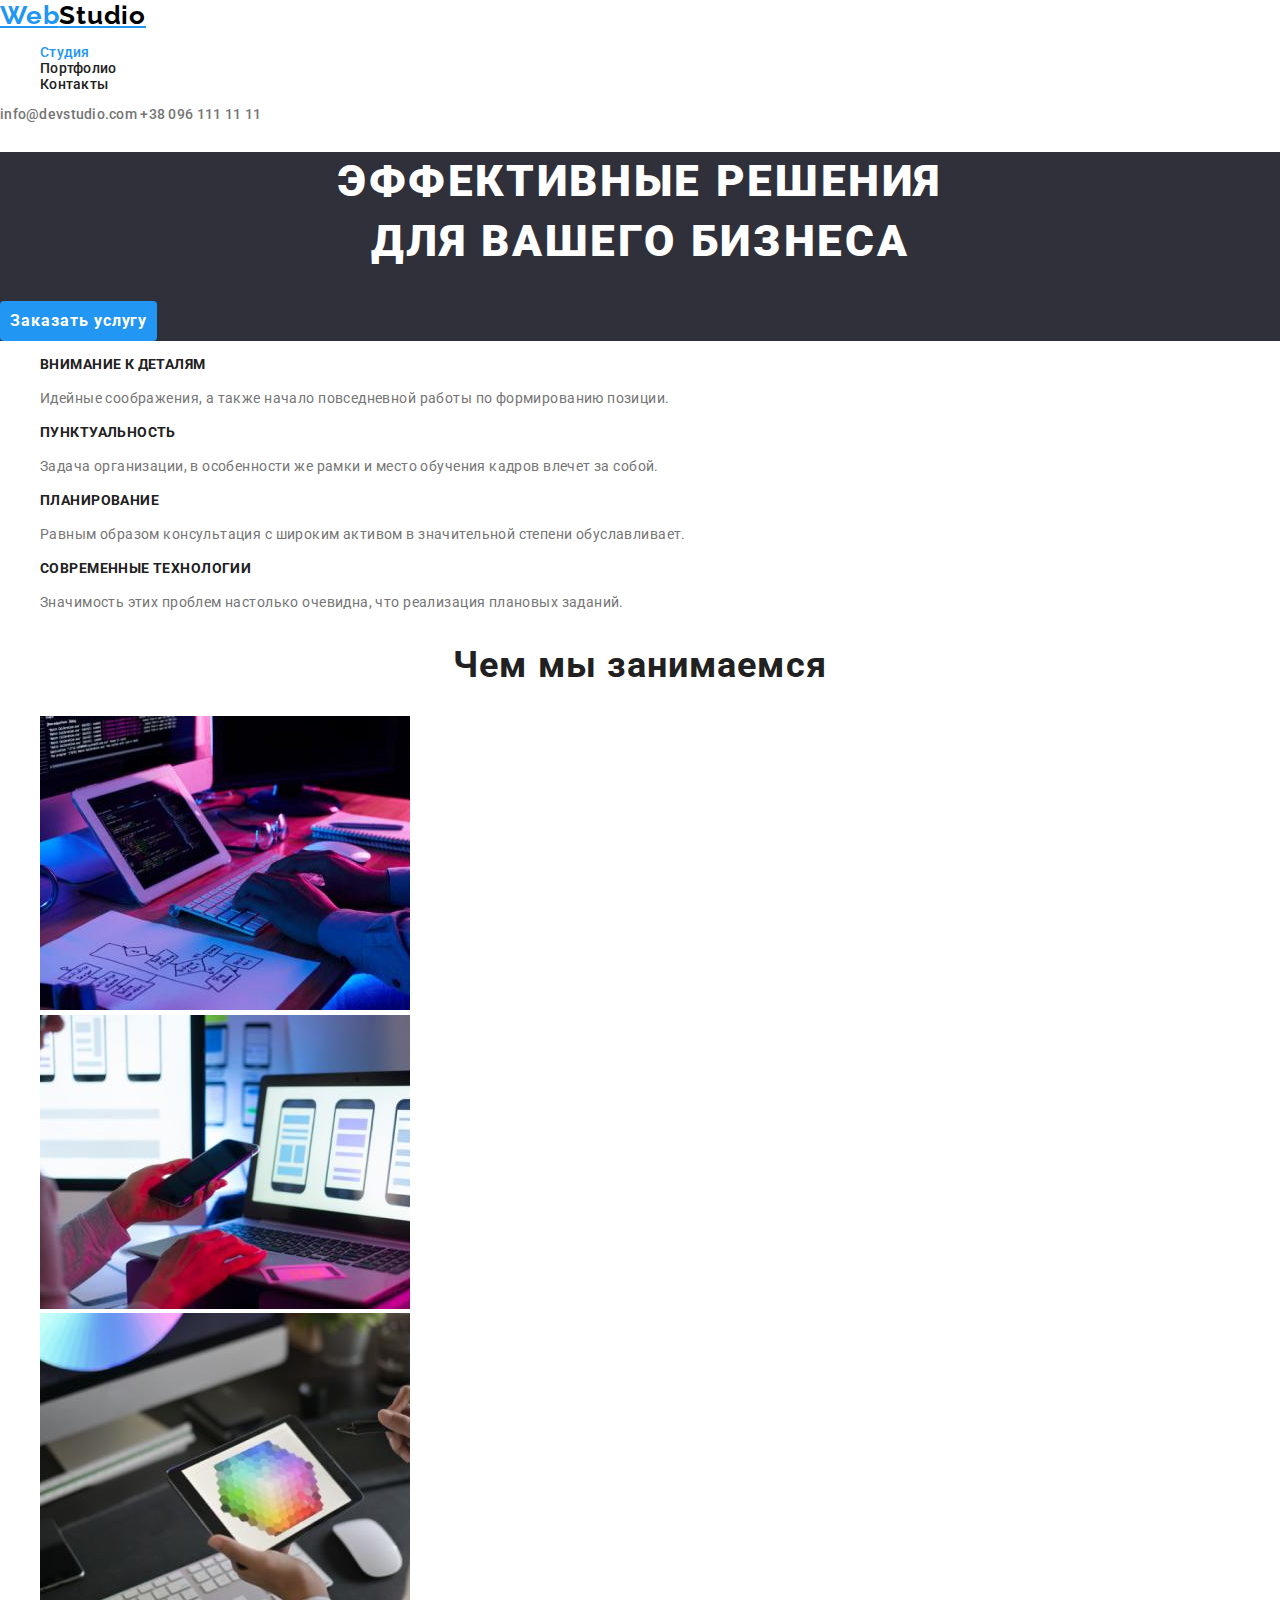
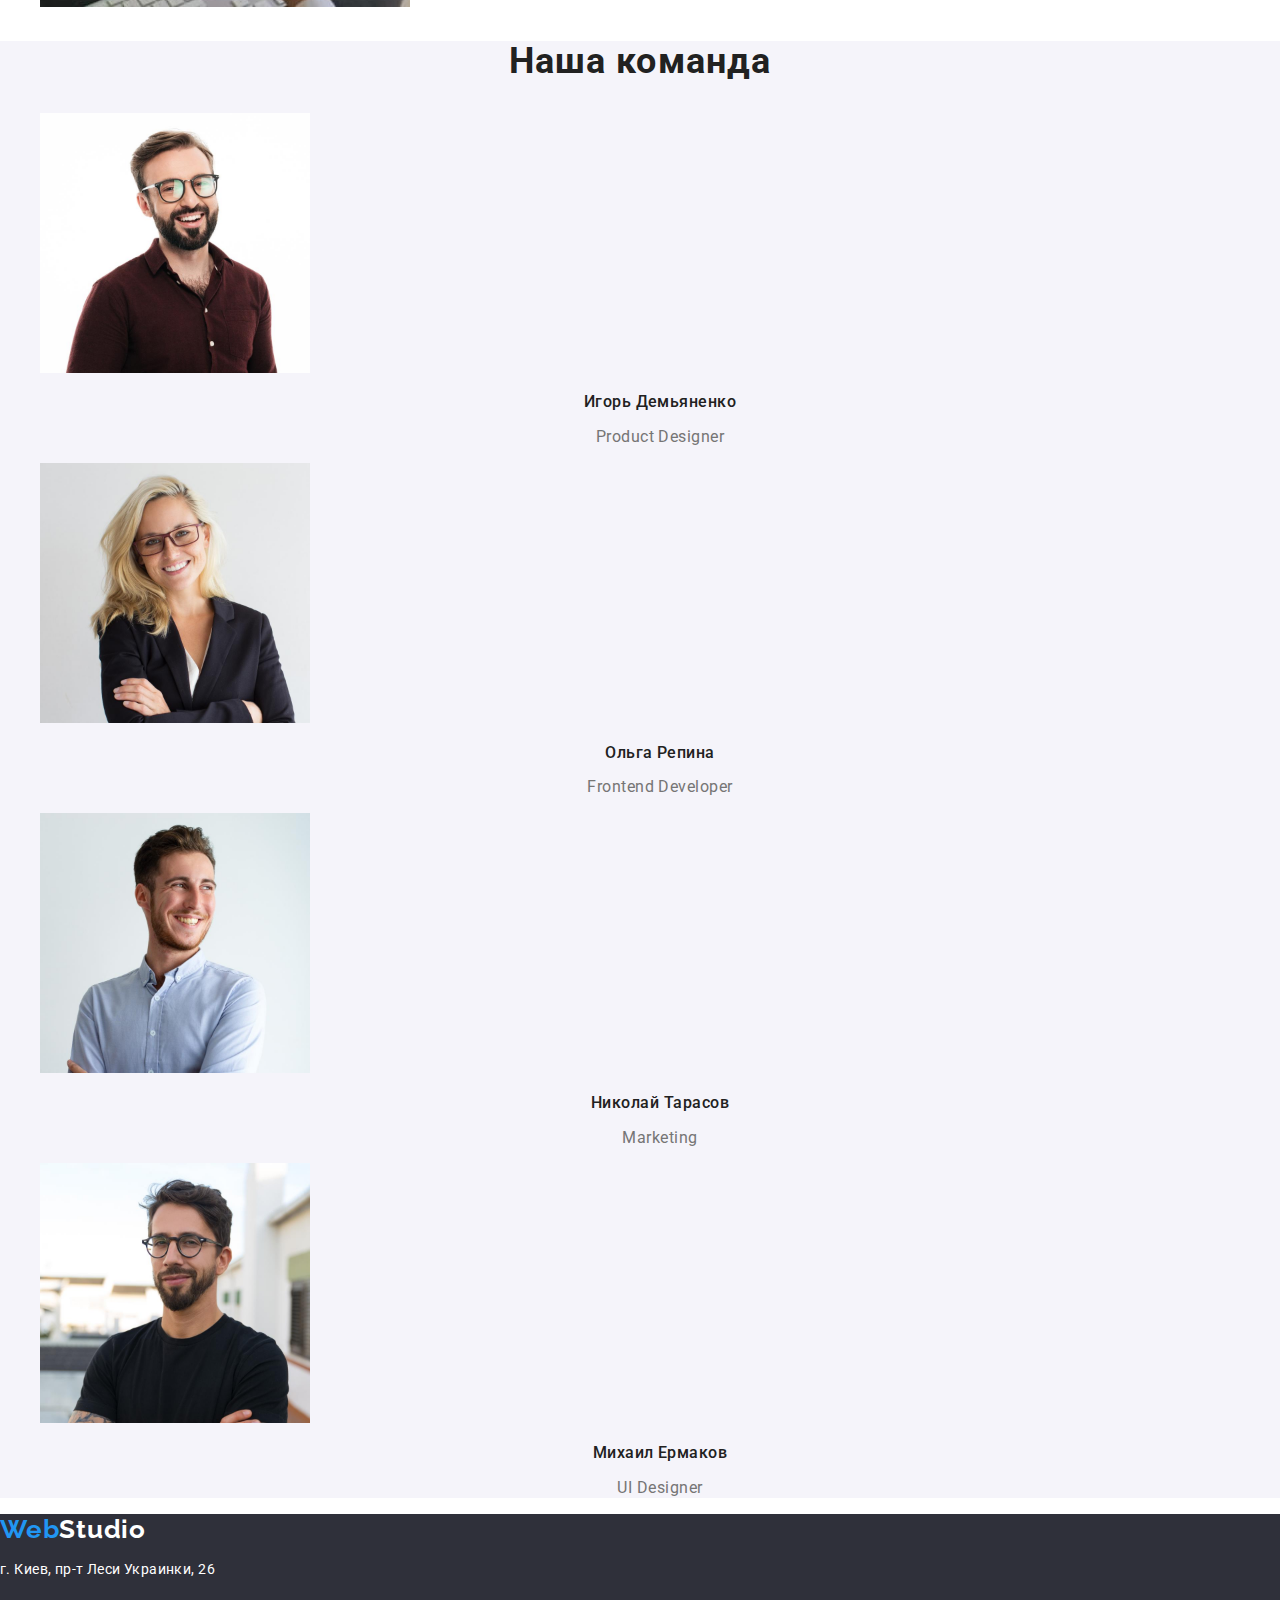
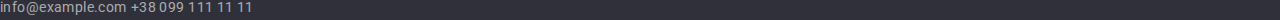
==== index.html @ ed5c5f5b "add modern-normalize" ====
<!DOCTYPE html>
<html lang="ru">
    <head>
        <meta charset="UTF-8">
        <meta http-equiv="X-UA-Compatible" content="IE=edge">
        <meta name="viewport" content="width=device-width, initial-scale=1.0">
        <title>Студия</title>
        <link rel="preconnect" href="https://fonts.googleapis.com">
        <link rel="preconnect" href="https://fonts.gstatic.com" crossorigin>
        <link href="https://fonts.googleapis.com/css2?family=Raleway:wght@700&family=Roboto:wght@400;500;700;900&display=swap"
            rel="stylesheet">
        <link rel="stylesheet" href="./css/modern-normalize.css">
        <link rel="stylesheet" href="./css/styles.css">
    </head>
    <body>

        <!-- Header -->
        <header class="header">
            <nav>
                <a href="./index.html" class="logo-header"><span class="web-header">Web</span><span class="studio-header">Studio</span></a>
                <ul class="header-list">
                    <li><a class="current" href="./index.html">Студия</a></li>
                    <li><a href="./portfolio.html">Портфолио</a></li>
                    <li><a href="">Контакты</a></li>
                </ul>
            </nav>
            
            <div class="header-contatcs-list">
                <a href="mailto:info@devstudio.com">info@devstudio.com</a>
                <a href="tel:+380961111111">+38 096 111 11 11</a>
            </div>
        </header>
        <!-- End of Header -->

        <!-- Main Section -->
        <main>
            <!-- Hero section -->
            <section class="hero-section">
                <h1 class="hero-header">Эффективные решения <br> для вашего бизнеса</h1>
                <button class="hero-button" type="button">Заказать услугу</button>
            </section>
            <!-- End of Hero section -->

            <div class="second-backgroun-color">
                <!-- Features & Our work -->
                <section>
                    <!-- Features -->
                    <h2 class="features">Особенности</h2>
                    <ul>
                    <li>
                        <h3 class="features-header">Внимание к деталям</h3>
                        <p class="features-paragraph">Идейные соображения, а также начало повседневной работы по формированию позиции.</p>
                    </li>
                    <li>
                        <h3 class="features-header">Пунктуальность</h3>
                        <p class="features-paragraph">Задача организации, в особенности же рамки и место обучения кадров влечет за собой.</p>
                    </li>
                    <li>
                        <h3 class="features-header">Планирование</h3>
                        <p class="features-paragraph">Равным образом консультация с широким активом в значительной степени обуславливает.</p>
                    </li>
                    <li>
                        <h3 class="features-header">Современные технологии</h3>
                        <p class="features-paragraph">Значимость этих проблем настолько очевидна, что реализация плановых заданий.</p>
                    </li>
                    </ul>
                    <!-- End of Features -->

                    <!-- Our work -->
                    <h2 class="our-work">Чем мы занимаемся</h2>
                    <ul>
                        <li><img src="./images/box1.jpg" width="370" alt="разметка веб-страниц"></li>
                        <li><img src="./images/box2.jpg" width="370" alt="веб-дизайн"></li>
                        <li><img src="./images/box3.jpg" width="370" alt="цветное оформление"></li>
                    </ul>
                    <!-- End of Our work -->
                </section>
                <!-- End of Features & Our work -->
            </div>

            <!-- Our Team -->
            <section class="our-team-section">
                <h2 class="our-team-header">Наша команда</h2>
                <ul>
                    <li>
                        <img src="./images/demyanenko.jpg" width="270" alt="фото Игоря Демьяненка">
                        <h3 class="our-team-list-item-header">Игорь Демьяненко</h3>
                        <p class="our-team-list-item-paragraph">Product Designer</p>
                    </li>
                    <li>
                        <img src="./images/repina.jpg" width="270" alt="фото Ольгb Репинjq">
                        <h3 class="our-team-list-item-header">Ольга Репина</h3>
                        <p class="our-team-list-item-paragraph">Frontend Developer</p>
                    </li>
                    <li>
                        <img src="./images/tarasov.jpg" width="270" alt="фото Николая Тарасова">
                        <h3 class="our-team-list-item-header">Николай Тарасов</h3>
                        <p class="our-team-list-item-paragraph">Marketing</p>
                    </li>
                    <li>
                        <img src="./images/ermakov.jpg" width="270" alt="фото Михаила Ермакова">
                        <h3 class="our-team-list-item-header">Михаил Ермаков</h3>
                        <p class="our-team-list-item-paragraph">UI Designer</p>
                    </li>
                </ul>
            </section>
            <!-- End of Our Team -->
        </main>
        <!-- End of Main Section -->
        
        <!-- Footer -->
        <footer class="background-color-footer">
            <a href="./index.html" class="logo-footer"><span class="web-footer">Web</span><span class="studio-footer">Studio</span></a>
            <address>
                <p class="address">г. Киев, пр-т Леси Украинки, 26</p>
                <a class="contacts-mail-tel" href="mailto:info@example.com">info@example.com</a>
                <a class="contacts-mail-tel" href="tel:+380991111111">+38 099 111 11 11</a>
            </address>
        </footer>
        <!-- End of Footer -->
    </body>
</html>
---- css/styles.css ----
:root {
  --brand-color: #2196f3;
  --main-color: #000000;
  --second-main-color: #ffffff;
  --secondary-color: #212121;
  --contacts-color-header: #757575;
  --contacts-color-footer: #ffffff99;
  --background-color-main: #2f303a;
  --background-color-second: #ffffff;
  --background-color-third: #f5f4fa;
  --border-block-portfolio-page: #eeeeee;
}
body {
  font-family: "Roboto", sans-serif;
  color: var(--secondary-color);
}
li {
  list-style-type: none;
}
a {
  text-decoration: none;
}

/* Logo Header */
.logo-header {
  font-family: "Raleway", sans-serif;
  text-decoration: none;
  font-weight: 700;
  font-size: 26px;
  line-height: 1.19;
  letter-spacing: 0.03em;
}
.logo-header:focus,
.logo-header:hover {
  text-decoration: underline var(--brand-color);
}
.web-header {
  color: var(--brand-color);
}
.studio-header {
  color: var(--main-color);
}
/* End of Logo Header */

/* Header */
.header {
  background-color: var(--background-color-second);
  font-weight: 500;
  font-size: 14px;
  line-height: 1.14;
  letter-spacing: 0.02em;
}
.header-list a {
  color: var(--secondary-color);
}
.header-list a:hover,
.header-list a:focus {
  color: var(--brand-color);
}
.header-list .current {
  color: var(--brand-color);
}
.header-contatcs-list a {
  color: var(--contacts-color-header);
}
.header-contatcs-list a:hover,
.header-contatcs-list a:focus {
  color: var(--brand-color);
}
/* End of Header */

/* Hero Section */
.hero-section {
  background-color: var(--background-color-main);
}
.hero-header {
  color: var(--background-color-second);
  font-weight: 900;
  font-size: 44px;
  line-height: 1.36;
  text-align: center;
  letter-spacing: 0.06em;
  text-transform: uppercase;
}
.hero-button {
  color: var(--second-main-color);
  background-color: var(--brand-color);
  cursor: pointer;
  border: 4px solid var(--brand-color);
  border-radius: 4px;
  font-family: Roboto, sans-serif;
  font-weight: 700;
  font-size: 16px;
  line-height: 1.87;
  display: flex;
  align-items: center;
  text-align: center;
  letter-spacing: 0.06em;
}
.hero-button:hover,
.hero-button:focus {
  border: 4px solid var(--brand-color);
  border-radius: unset;
}

/* Features & Our Work */
.second-backgroun-color {
  background-color: var(--background-color-second);
}
.features {
  display: none;
}

.features-header {
  color: var(--secondary-color);
  font-weight: 700;
  font-size: 14px;
  line-height: 1.14;
  letter-spacing: 0.03em;
  text-transform: uppercase;
}
.features-paragraph {
  color: var(--contacts-color-header);
  font-size: 14px;
  line-height: 1.71;
  letter-spacing: 0.03em;
}
.our-work {
  color: var(--secondary-color);
  font-weight: 700;
  font-size: 36px;
  line-height: 1.16;
  text-align: center;
  letter-spacing: 0.03em;
}
/* End of Features & Our Work */

/* Our Team*/
.our-team-section {
  background-color: var(--background-color-third);
}
.our-team-header {
  color: var(--secondary-color);
  font-weight: 700;
  font-size: 36px;
  line-height: 1.16;
  text-align: center;
  letter-spacing: 0.03em;
}
.our-team-list-item-header {
  color: var(--secondary-color);
  font-weight: 500;
  font-size: 16px;
  line-height: 1.18;
  text-align: center;
  letter-spacing: 0.03em;
}
.our-team-list-item-paragraph {
  color: var(--contacts-color-header);
  font-size: 16px;
  line-height: 1.18;
  text-align: center;
  letter-spacing: 0.03em;
}
/* End of Team */

/* Logo Footer */
.logo-footer {
  font-family: "Raleway", sans-serif;
  font-weight: 700;
  text-decoration: none;
  font-size: 26px;
  line-height: 1.19;
  letter-spacing: 0.03em;
}
.logo-footer:focus,
.logo-footer:hover {
  text-decoration: underline var(--brand-color);
}
.web-footer {
  color: var(--brand-color);
}
.studio-footer {
  color: var(--second-main-color);
}
/* End of Logo Footer */

/* Footer */
.background-color-footer {
  background-color: var(--background-color-main);
}
.address {
  color: var(--second-main-color);
  font-style: normal;
  font-weight: 400;
  font-size: 14px;
  line-height: 1.71;
  letter-spacing: 0.03em;
}
.contacts-mail-tel {
  color: var(--contacts-color-footer);
  font-style: normal;
  font-weight: 400;
  font-size: 14px;
  line-height: 1.71;
  letter-spacing: 0.03em;
}
.contacts-mail-tel:hover,
.contacts-mail-tel:focus {
  color: var(--brand-color);
}

/* Portfolio Page */
.main-section {
  background-color: var(--background-color-second);
}

/* Buttons */
.filter-buttons {
  color: var(--secondary-color);
  background-color: var(--background-color-third);
  cursor: pointer;
  border: 1px solid var(--background-color-third);
  border-radius: 4px;
  font-family: Roboto, sans-serif;
  font-weight: 500;
  font-size: 16px;
  line-height: 1.62;
  text-align: center;
  letter-spacing: 0.03em;
}
.filter-buttons:focus,
.filter-buttons:hover {
  color: var(--second-main-color);
  background-color: var(--brand-color);
}
.filter-list .current-button {
  color: var(--second-main-color);
  background-color: var(--brand-color);
}
/* End of Buttons */

/* Blocks */
.block {
  width: 370px;
  border: 1px solid var(--border-block-portfolio-page);
}
.block-header {
  color: var(--secondary-color);
  font-weight: 700;
  font-size: 18px;
  line-height: 2;
  letter-spacing: 0.06em;
}
.block-paragraph {
  color: var(--contacts-color-header);
  font-size: 16px;
  line-height: 1.87;
  letter-spacing: 0.03em;
}
/* End of Blocks */
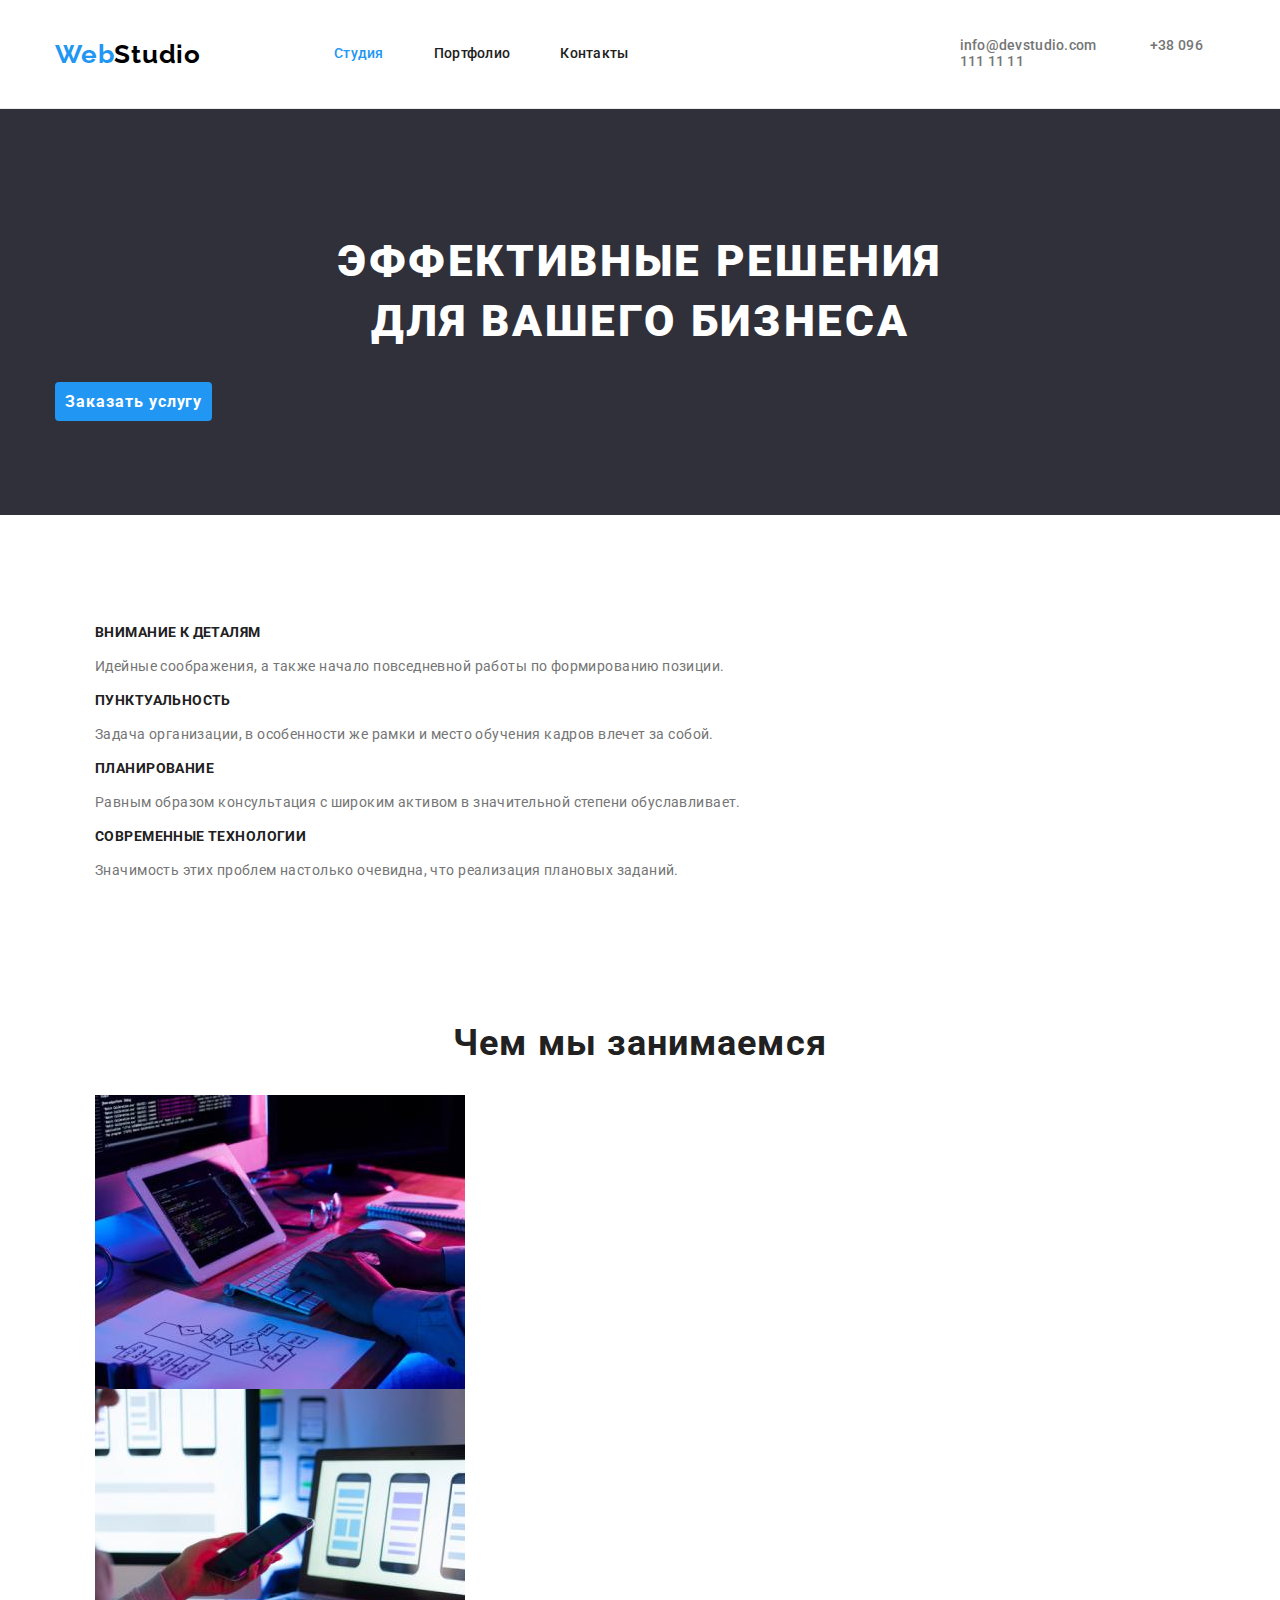
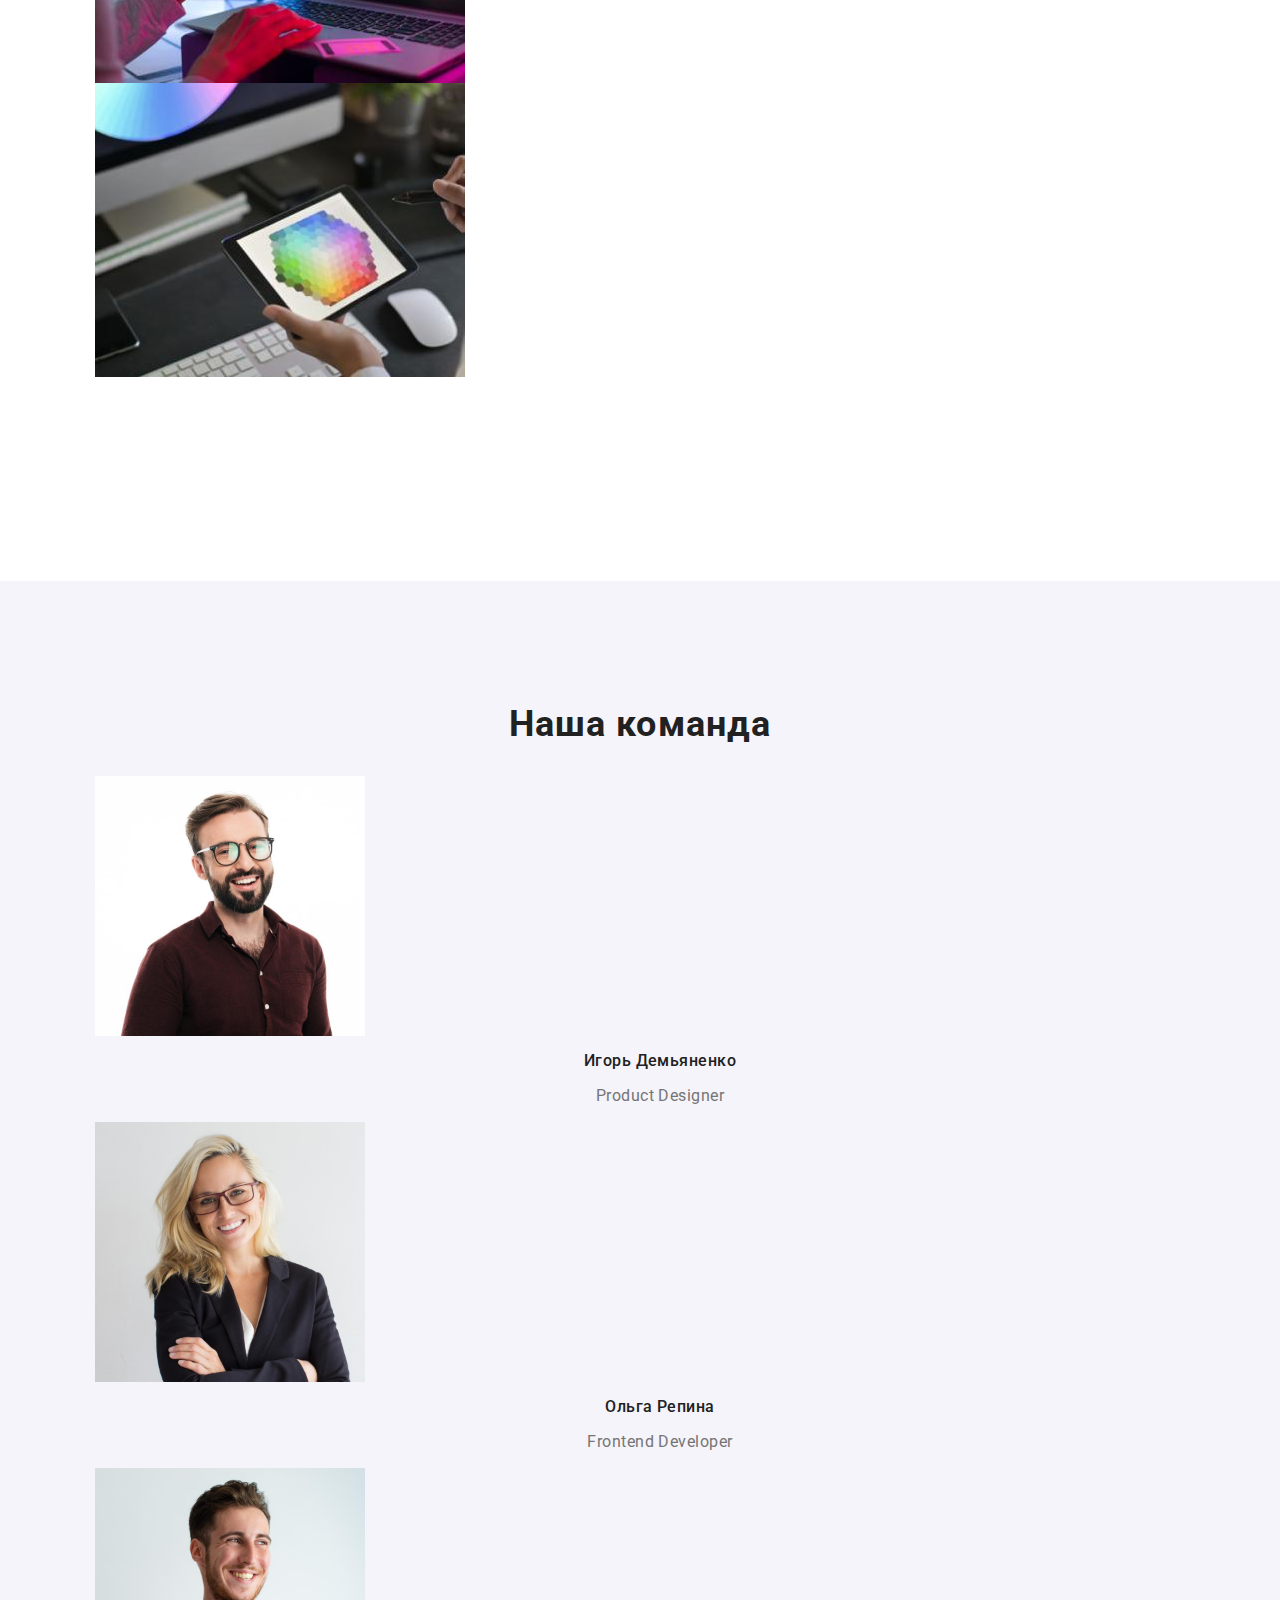
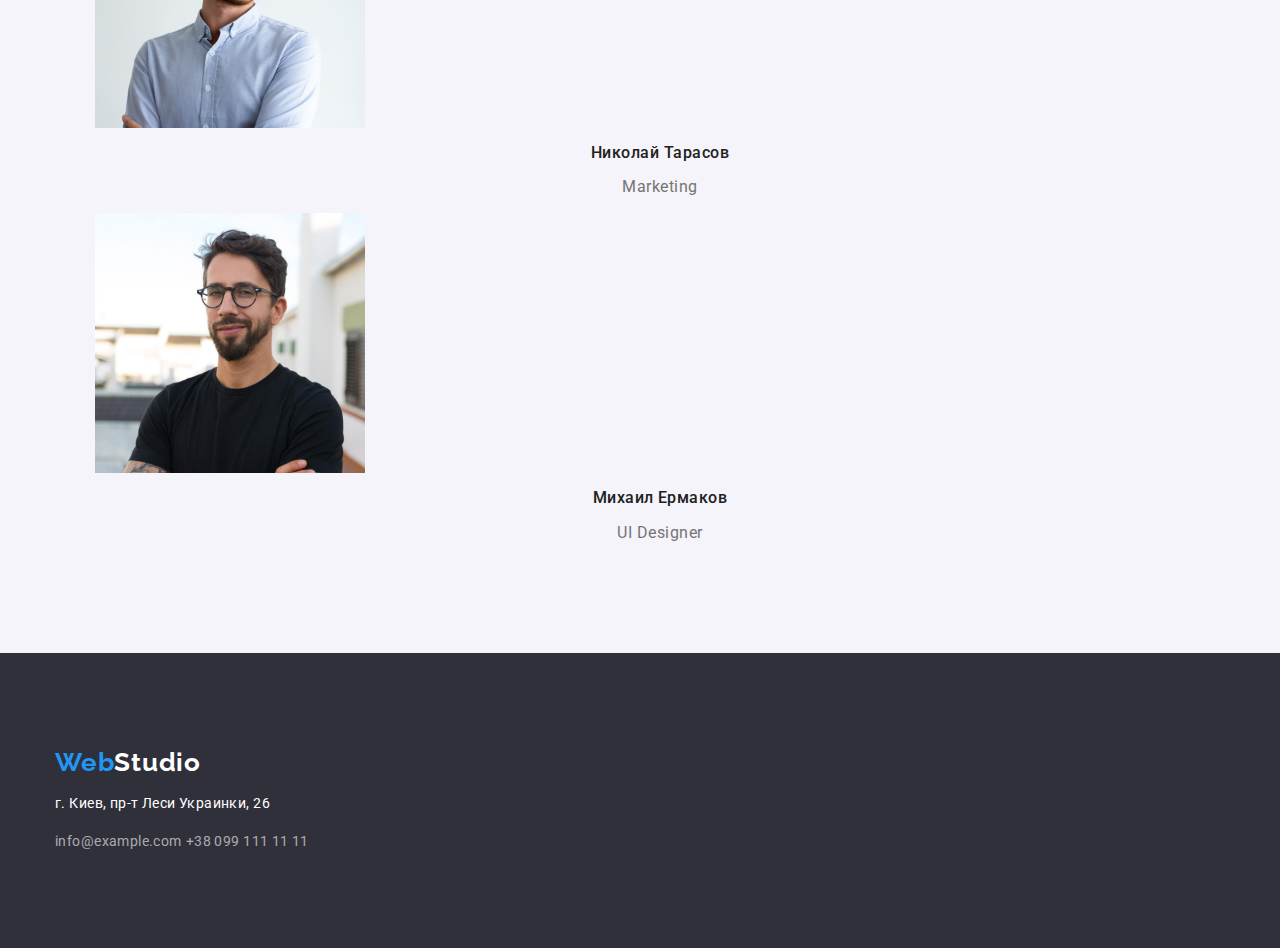
==== commit 97ec308e: "made header + some other things" ====
--- a/index.html
+++ b/index.html
@@ -13,110 +13,122 @@
         <link rel="stylesheet" href="./css/styles.css">
     </head>
     <body>
+        
+            <!-- Header -->
+            <header class="header">
+                <div class="container main-header">
+                    <nav class="nav-list">
+                        <a href="./index.html" class="logo-header"><span class="web-header">Web</span><span class="studio-header">Studio</span></a>
+                        <ul class="header-list">
+                            <li><a class="current" href="./index.html">Студия</a></li>
+                            <li><a href="./portfolio.html">Портфолио</a></li>
+                            <li><a href="">Контакты</a></li>
+                        </ul>
+                    </nav>
+                    
+                    <div class="header-contatcs-list">
+                        <a href="mailto:info@devstudio.com">info@devstudio.com</a>
+                        <a href="tel:+380961111111">+38 096 111 11 11</a>
+                    </div>
+                </div>
+            </header>
+            <!-- End of Header -->
 
-        <!-- Header -->
-        <header class="header">
-            <nav>
-                <a href="./index.html" class="logo-header"><span class="web-header">Web</span><span class="studio-header">Studio</span></a>
-                <ul class="header-list">
-                    <li><a class="current" href="./index.html">Студия</a></li>
-                    <li><a href="./portfolio.html">Портфолио</a></li>
-                    <li><a href="">Контакты</a></li>
-                </ul>
-            </nav>
+            <!-- Main Section -->
+            <main>
+                <!-- Hero section -->
+                <section class="section hero-section">
+                    <div class="container">
+                        <h1 class="hero-header">Эффективные решения <br> для вашего бизнеса</h1>
+                        <button class="hero-button" type="button">Заказать услугу</button>
+                    </div>
+                </section>
+                <!-- End of Hero section -->
+
+                <div class="second-backgroun-color">
+                    <!-- Features & Our work -->
+                    <section class="section features-section">
+                        <div class="container">
+                            <!-- Features -->
+                            <h2 class="features">Особенности</h2>
+                            <ul>
+                            <li>
+                                <h3 class="features-header">Внимание к деталям</h3>
+                                <p class="features-paragraph">Идейные соображения, а также начало повседневной работы по формированию позиции.</p>
+                            </li>
+                            <li>
+                                <h3 class="features-header">Пунктуальность</h3>
+                                <p class="features-paragraph">Задача организации, в особенности же рамки и место обучения кадров влечет за собой.</p>
+                            </li>
+                            <li>
+                                <h3 class="features-header">Планирование</h3>
+                                <p class="features-paragraph">Равным образом консультация с широким активом в значительной степени обуславливает.</p>
+                            </li>
+                            <li>
+                                <h3 class="features-header">Современные технологии</h3>
+                                <p class="features-paragraph">Значимость этих проблем настолько очевидна, что реализация плановых заданий.</p>
+                            </li>
+                            </ul>
+                            <!-- End of Features -->
+                        
+                            <!-- Our work -->
+                            <div class="section">
+                                <h2 class="our-work">Чем мы занимаемся</h2>
+                                <ul>
+                                    <li><img src="./images/box1.jpg" width="370" alt="разметка веб-страниц"></li>
+                                    <li><img src="./images/box2.jpg" width="370" alt="веб-дизайн"></li>
+                                    <li><img src="./images/box3.jpg" width="370" alt="цветное оформление"></li>
+                                </ul>
+                                <!-- End of Our work -->
+                            </div>
+                        </div>
+                    </section>
+                    <!-- End of Features & Our work -->
+                </div>
+
+                <!-- Our Team -->
+                <section class="section our-team-section">
+                    <div class="container">
+                        <h2 class="our-team-header">Наша команда</h2>
+                        <ul>
+                            <li>
+                                <img src="./images/demyanenko.jpg" width="270" alt="фото Игоря Демьяненка">
+                                <h3 class="our-team-list-item-header">Игорь Демьяненко</h3>
+                                <p class="our-team-list-item-paragraph">Product Designer</p>
+                            </li>
+                            <li>
+                                <img src="./images/repina.jpg" width="270" alt="фото Ольгb Репинjq">
+                                <h3 class="our-team-list-item-header">Ольга Репина</h3>
+                                <p class="our-team-list-item-paragraph">Frontend Developer</p>
+                            </li>
+                            <li>
+                                <img src="./images/tarasov.jpg" width="270" alt="фото Николая Тарасова">
+                                <h3 class="our-team-list-item-header">Николай Тарасов</h3>
+                                <p class="our-team-list-item-paragraph">Marketing</p>
+                            </li>
+                            <li>
+                                <img src="./images/ermakov.jpg" width="270" alt="фото Михаила Ермакова">
+                                <h3 class="our-team-list-item-header">Михаил Ермаков</h3>
+                                <p class="our-team-list-item-paragraph">UI Designer</p>
+                            </li>
+                        </ul>
+                    </div>
+                </section>
+                <!-- End of Our Team -->
+            </main>
+            <!-- End of Main Section -->
             
-            <div class="header-contatcs-list">
-                <a href="mailto:info@devstudio.com">info@devstudio.com</a>
-                <a href="tel:+380961111111">+38 096 111 11 11</a>
-            </div>
-        </header>
-        <!-- End of Header -->
-
-        <!-- Main Section -->
-        <main>
-            <!-- Hero section -->
-            <section class="hero-section">
-                <h1 class="hero-header">Эффективные решения <br> для вашего бизнеса</h1>
-                <button class="hero-button" type="button">Заказать услугу</button>
-            </section>
-            <!-- End of Hero section -->
-
-            <div class="second-backgroun-color">
-                <!-- Features & Our work -->
-                <section>
-                    <!-- Features -->
-                    <h2 class="features">Особенности</h2>
-                    <ul>
-                    <li>
-                        <h3 class="features-header">Внимание к деталям</h3>
-                        <p class="features-paragraph">Идейные соображения, а также начало повседневной работы по формированию позиции.</p>
-                    </li>
-                    <li>
-                        <h3 class="features-header">Пунктуальность</h3>
-                        <p class="features-paragraph">Задача организации, в особенности же рамки и место обучения кадров влечет за собой.</p>
-                    </li>
-                    <li>
-                        <h3 class="features-header">Планирование</h3>
-                        <p class="features-paragraph">Равным образом консультация с широким активом в значительной степени обуславливает.</p>
-                    </li>
-                    <li>
-                        <h3 class="features-header">Современные технологии</h3>
-                        <p class="features-paragraph">Значимость этих проблем настолько очевидна, что реализация плановых заданий.</p>
-                    </li>
-                    </ul>
-                    <!-- End of Features -->
-
-                    <!-- Our work -->
-                    <h2 class="our-work">Чем мы занимаемся</h2>
-                    <ul>
-                        <li><img src="./images/box1.jpg" width="370" alt="разметка веб-страниц"></li>
-                        <li><img src="./images/box2.jpg" width="370" alt="веб-дизайн"></li>
-                        <li><img src="./images/box3.jpg" width="370" alt="цветное оформление"></li>
-                    </ul>
-                    <!-- End of Our work -->
-                </section>
-                <!-- End of Features & Our work -->
-            </div>
-
-            <!-- Our Team -->
-            <section class="our-team-section">
-                <h2 class="our-team-header">Наша команда</h2>
-                <ul>
-                    <li>
-                        <img src="./images/demyanenko.jpg" width="270" alt="фото Игоря Демьяненка">
-                        <h3 class="our-team-list-item-header">Игорь Демьяненко</h3>
-                        <p class="our-team-list-item-paragraph">Product Designer</p>
-                    </li>
-                    <li>
-                        <img src="./images/repina.jpg" width="270" alt="фото Ольгb Репинjq">
-                        <h3 class="our-team-list-item-header">Ольга Репина</h3>
-                        <p class="our-team-list-item-paragraph">Frontend Developer</p>
-                    </li>
-                    <li>
-                        <img src="./images/tarasov.jpg" width="270" alt="фото Николая Тарасова">
-                        <h3 class="our-team-list-item-header">Николай Тарасов</h3>
-                        <p class="our-team-list-item-paragraph">Marketing</p>
-                    </li>
-                    <li>
-                        <img src="./images/ermakov.jpg" width="270" alt="фото Михаила Ермакова">
-                        <h3 class="our-team-list-item-header">Михаил Ермаков</h3>
-                        <p class="our-team-list-item-paragraph">UI Designer</p>
-                    </li>
-                </ul>
-            </section>
-            <!-- End of Our Team -->
-        </main>
-        <!-- End of Main Section -->
-        
-        <!-- Footer -->
-        <footer class="background-color-footer">
-            <a href="./index.html" class="logo-footer"><span class="web-footer">Web</span><span class="studio-footer">Studio</span></a>
-            <address>
-                <p class="address">г. Киев, пр-т Леси Украинки, 26</p>
-                <a class="contacts-mail-tel" href="mailto:info@example.com">info@example.com</a>
-                <a class="contacts-mail-tel" href="tel:+380991111111">+38 099 111 11 11</a>
-            </address>
-        </footer>
-        <!-- End of Footer -->
+            <!-- Footer -->
+            <footer class="section background-color-footer">
+                <div class="container">
+                    <a href="./index.html" class="logo-footer"><span class="web-footer">Web</span><span class="studio-footer">Studio</span></a>
+                    <address>
+                        <p class="address">г. Киев, пр-т Леси Украинки, 26</p>
+                        <a class="contacts-mail-tel" href="mailto:info@example.com">info@example.com</a>
+                        <a class="contacts-mail-tel" href="tel:+380991111111">+38 099 111 11 11</a>
+                    </address>
+                </div>
+            </footer>
+            <!-- End of Footer -->
     </body>
 </html>--- a/css/styles.css
+++ b/css/styles.css
@@ -20,6 +20,20 @@
 a {
   text-decoration: none;
 }
+img {
+  display: block;
+}
+.container {
+  width: 1200px;
+  margin-left: auto;
+  margin-right: auto;
+  padding-left: 15px;
+  padding-right: 15px;
+}
+.section {
+  padding-top: 94px;
+  padding-bottom: 94px;
+}
 
 /* Logo Header */
 .logo-header {
@@ -29,6 +43,8 @@
   font-size: 26px;
   line-height: 1.19;
   letter-spacing: 0.03em;
+  padding-top: 24px;
+  padding-bottom: 24px;
 }
 .logo-header:focus,
 .logo-header:hover {
@@ -43,16 +59,41 @@
 /* End of Logo Header */
 
 /* Header */
+.main-header {
+  display: flex;
+  align-items: center;
+  justify-content: flex-start;
+}
 .header {
   background-color: var(--background-color-second);
   font-weight: 500;
   font-size: 14px;
   line-height: 1.14;
   letter-spacing: 0.02em;
-}
+  border-bottom: 1px solid #ececec;
+}
+
+.nav-list {
+  display: flex;
+  align-items: center;
+}
+
+.header-list {
+  display: flex;
+  margin-left: 93px;
+  margin-right: 331px;
+}
+
 .header-list a {
   color: var(--secondary-color);
-}
+  display: block;
+  padding-bottom: 32px;
+  padding-top: 32px;
+}
+.header-list li:not(:last-child) {
+  margin-right: 50px;
+}
+
 .header-list a:hover,
 .header-list a:focus {
   color: var(--brand-color);
@@ -60,12 +101,19 @@
 .header-list .current {
   color: var(--brand-color);
 }
+
 .header-contatcs-list a {
   color: var(--contacts-color-header);
-}
+  padding-top: 32px;
+  padding-bottom: 32px;
+}
+
 .header-contatcs-list a:hover,
 .header-contatcs-list a:focus {
   color: var(--brand-color);
+}
+.header-contatcs-list a:not(:last-child) {
+  margin-right: 50px;
 }
 /* End of Header */
 
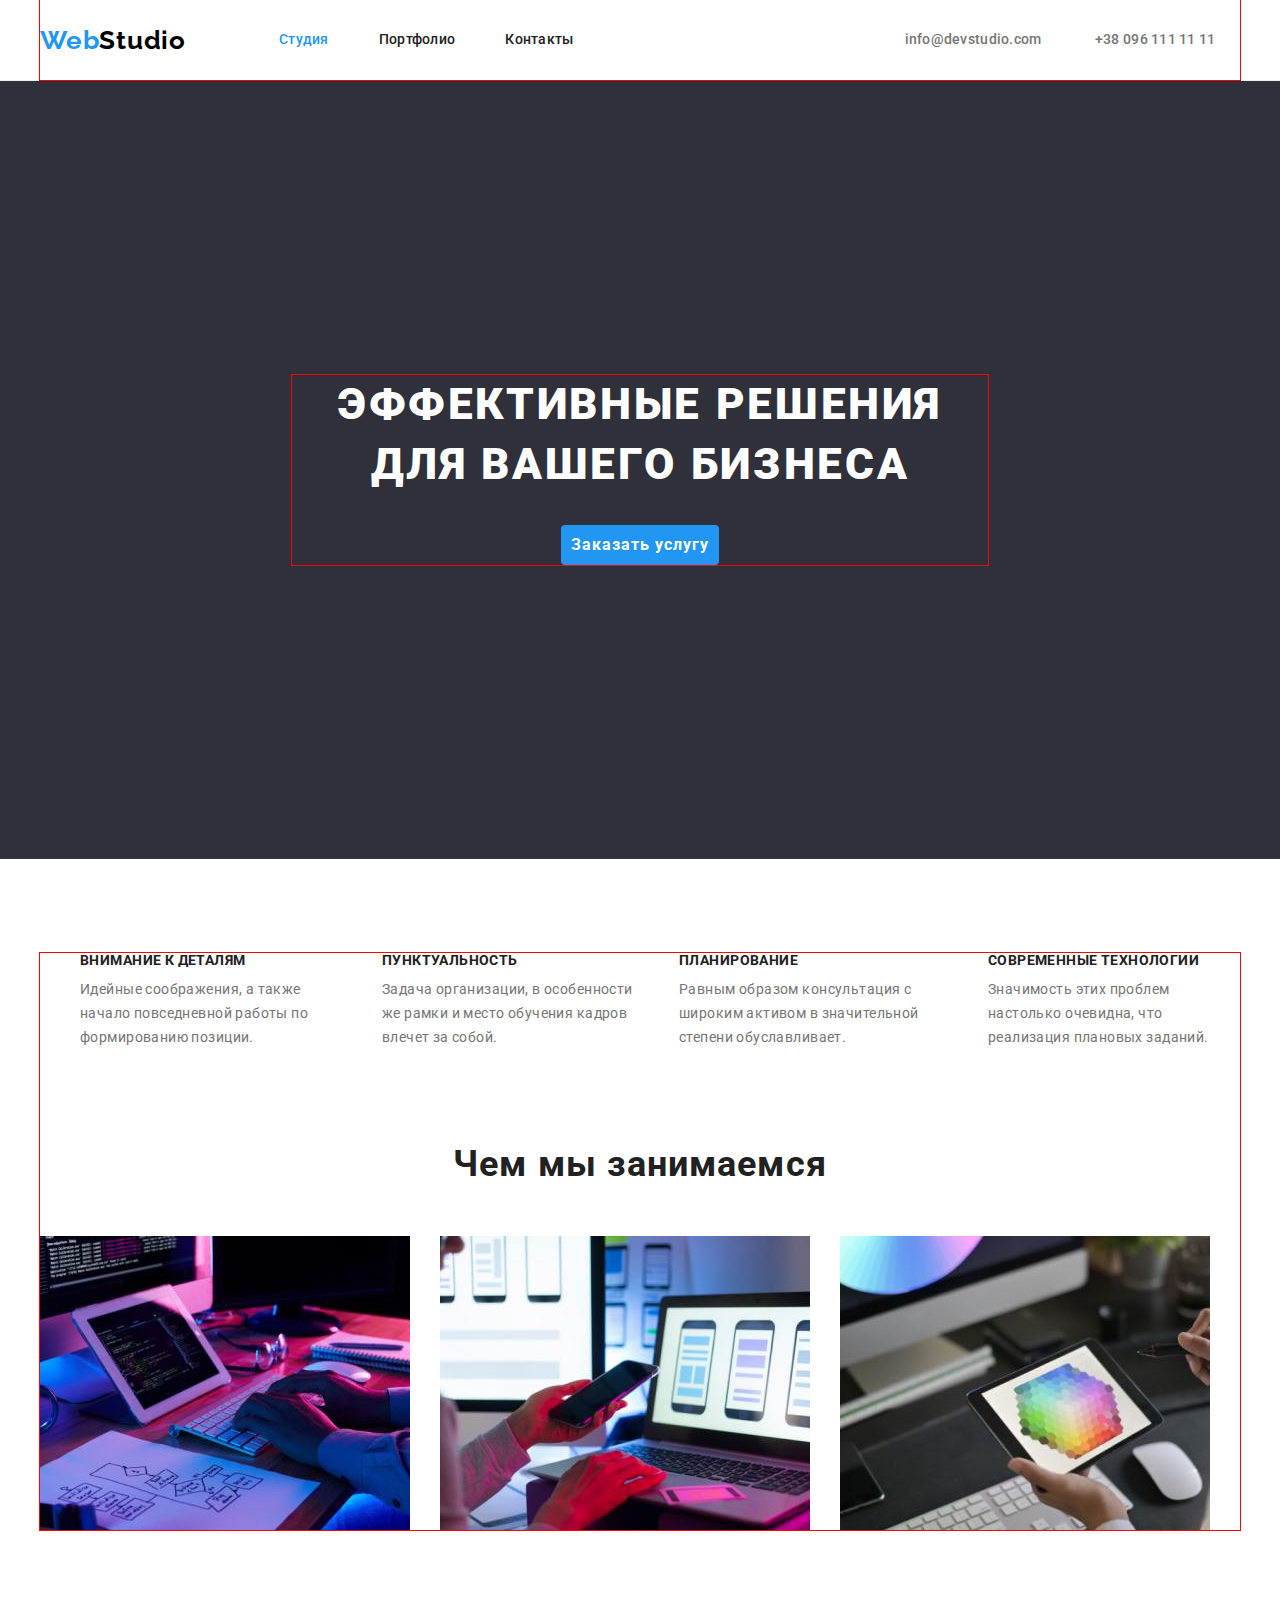
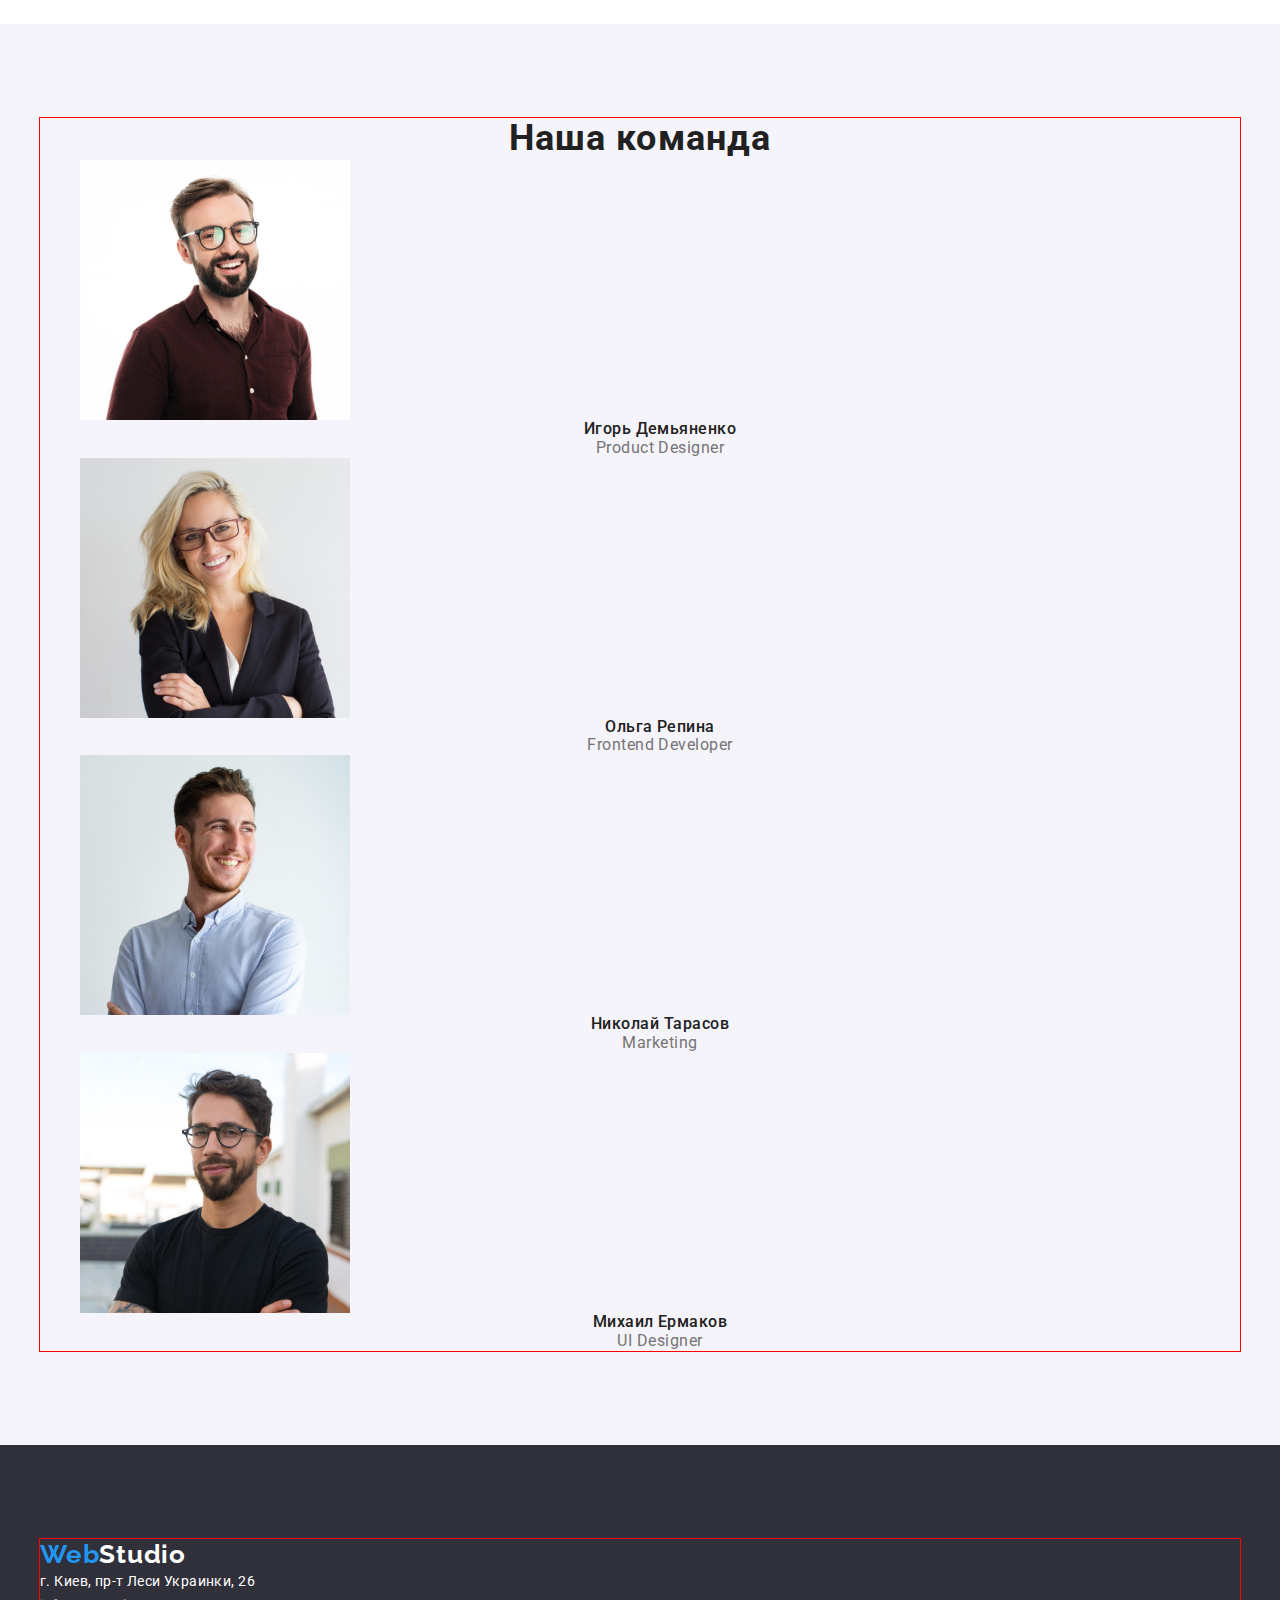
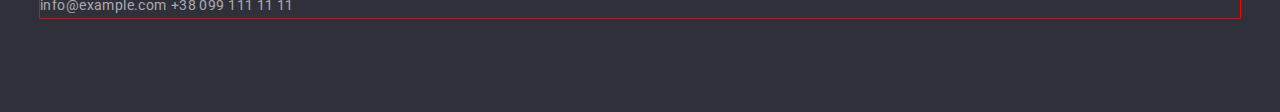
==== commit 5dfea3fc: "modified hero, features, work sections" ====
--- a/index.html
+++ b/index.html
@@ -38,8 +38,8 @@
             <main>
                 <!-- Hero section -->
                 <section class="section hero-section">
-                    <div class="container">
-                        <h1 class="hero-header">Эффективные решения <br> для вашего бизнеса</h1>
+                    <div class="container hero-section-container">
+                        <h1 class="hero-header">Эффективные решения для вашего бизнеса</h1>
                         <button class="hero-button" type="button">Заказать услугу</button>
                     </div>
                 </section>
@@ -51,7 +51,7 @@
                         <div class="container">
                             <!-- Features -->
                             <h2 class="features">Особенности</h2>
-                            <ul>
+                            <ul class="features-list">
                             <li>
                                 <h3 class="features-header">Внимание к деталям</h3>
                                 <p class="features-paragraph">Идейные соображения, а также начало повседневной работы по формированию позиции.</p>
@@ -72,15 +72,15 @@
                             <!-- End of Features -->
                         
                             <!-- Our work -->
-                            <div class="section">
-                                <h2 class="our-work">Чем мы занимаемся</h2>
-                                <ul>
-                                    <li><img src="./images/box1.jpg" width="370" alt="разметка веб-страниц"></li>
-                                    <li><img src="./images/box2.jpg" width="370" alt="веб-дизайн"></li>
-                                    <li><img src="./images/box3.jpg" width="370" alt="цветное оформление"></li>
-                                </ul>
-                                <!-- End of Our work -->
-                            </div>
+                            
+                            <h2 class="our-work">Чем мы занимаемся</h2>
+                            <ul class="our-work-images-list">
+                                <li><img src="./images/box1.jpg" width="370" alt="разметка веб-страниц"></li>
+                                <li><img src="./images/box2.jpg" width="370" alt="веб-дизайн"></li>
+                                <li><img src="./images/box3.jpg" width="370" alt="цветное оформление"></li>
+                            </ul>
+                            <!-- End of Our work -->
+                            
                         </div>
                     </section>
                     <!-- End of Features & Our work -->
--- a/css/styles.css
+++ b/css/styles.css
@@ -10,6 +10,20 @@
   --background-color-third: #f5f4fa;
   --border-block-portfolio-page: #eeeeee;
 }
+
+/* Reset Styles */
+h1,
+h2,
+h3,
+h4,
+h5,
+h6,
+p,
+ul {
+  margin: 0px;
+}
+/* End of Reset Styles */
+
 body {
   font-family: "Roboto", sans-serif;
   color: var(--secondary-color);
@@ -27,8 +41,9 @@
   width: 1200px;
   margin-left: auto;
   margin-right: auto;
-  padding-left: 15px;
-  padding-right: 15px;
+  outline: 1px red solid;
+  /* padding-left: 15px;
+  padding-right: 15px; */
 }
 .section {
   padding-top: 94px;
@@ -62,7 +77,6 @@
 .main-header {
   display: flex;
   align-items: center;
-  justify-content: flex-start;
 }
 .header {
   background-color: var(--background-color-second);
@@ -82,6 +96,7 @@
   display: flex;
   margin-left: 93px;
   margin-right: 331px;
+  padding-left: 0px;
 }
 
 .header-list a {
@@ -106,6 +121,7 @@
   color: var(--contacts-color-header);
   padding-top: 32px;
   padding-bottom: 32px;
+  padding-right: 0px;
 }
 
 .header-contatcs-list a:hover,
@@ -120,6 +136,11 @@
 /* Hero Section */
 .hero-section {
   background-color: var(--background-color-main);
+}
+.hero-section-container {
+  width: 696px;
+  margin-top: 200px;
+  margin-bottom: 200px;
 }
 .hero-header {
   color: var(--background-color-second);
@@ -129,6 +150,7 @@
   text-align: center;
   letter-spacing: 0.06em;
   text-transform: uppercase;
+  margin-bottom: 30px;
 }
 .hero-button {
   color: var(--second-main-color);
@@ -144,6 +166,7 @@
   align-items: center;
   text-align: center;
   letter-spacing: 0.06em;
+  margin: 0 auto;
 }
 .hero-button:hover,
 .hero-button:focus {
@@ -158,7 +181,12 @@
 .features {
   display: none;
 }
-
+.features-list {
+  display: flex;
+}
+.features-list li:not(:last-child) {
+  margin-right: 30px;
+}
 .features-header {
   color: var(--secondary-color);
   font-weight: 700;
@@ -166,6 +194,7 @@
   line-height: 1.14;
   letter-spacing: 0.03em;
   text-transform: uppercase;
+  margin-bottom: 10px;
 }
 .features-paragraph {
   color: var(--contacts-color-header);
@@ -180,6 +209,15 @@
   line-height: 1.16;
   text-align: center;
   letter-spacing: 0.03em;
+  margin-top: 94px;
+  margin-bottom: 50px;
+}
+.our-work-images-list {
+  display: flex;
+  padding-left: 0px;
+}
+.our-work-images-list li:not(:last-child) {
+  margin-right: 30px;
 }
 /* End of Features & Our Work */
 
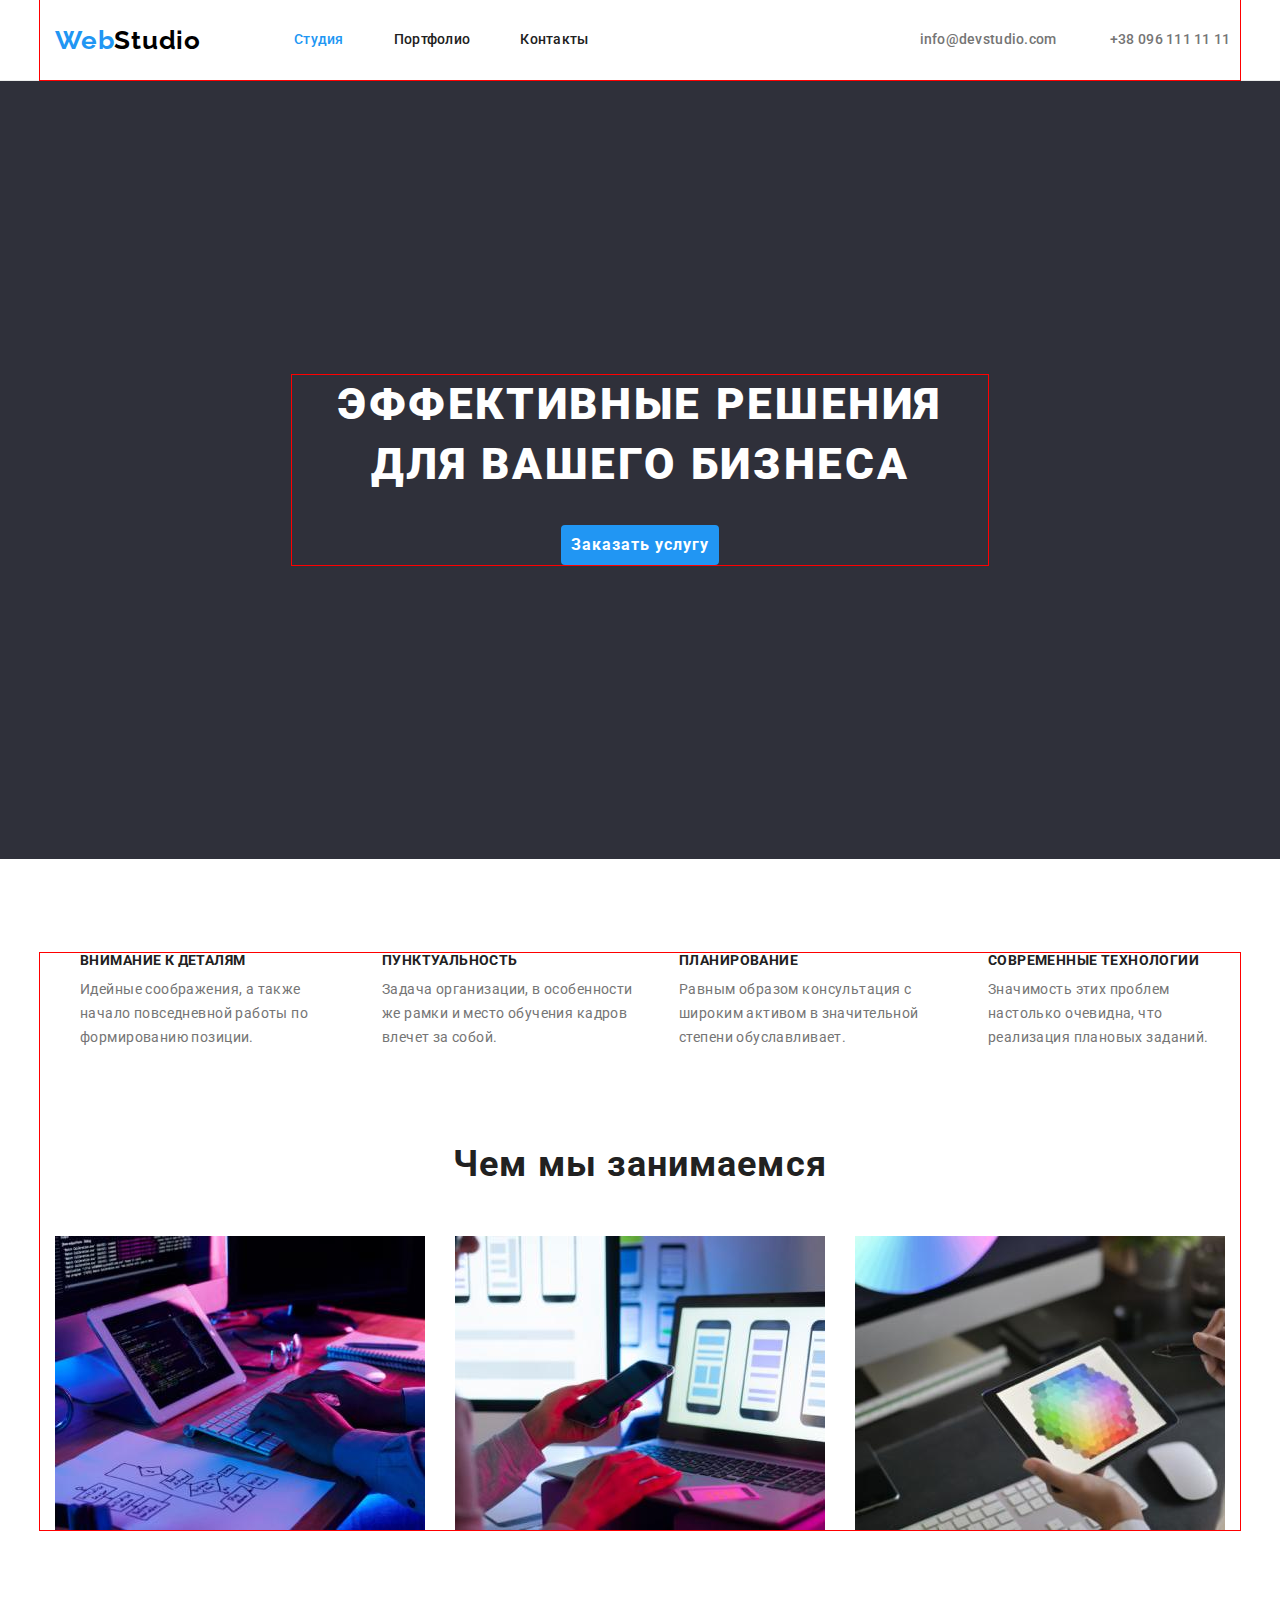
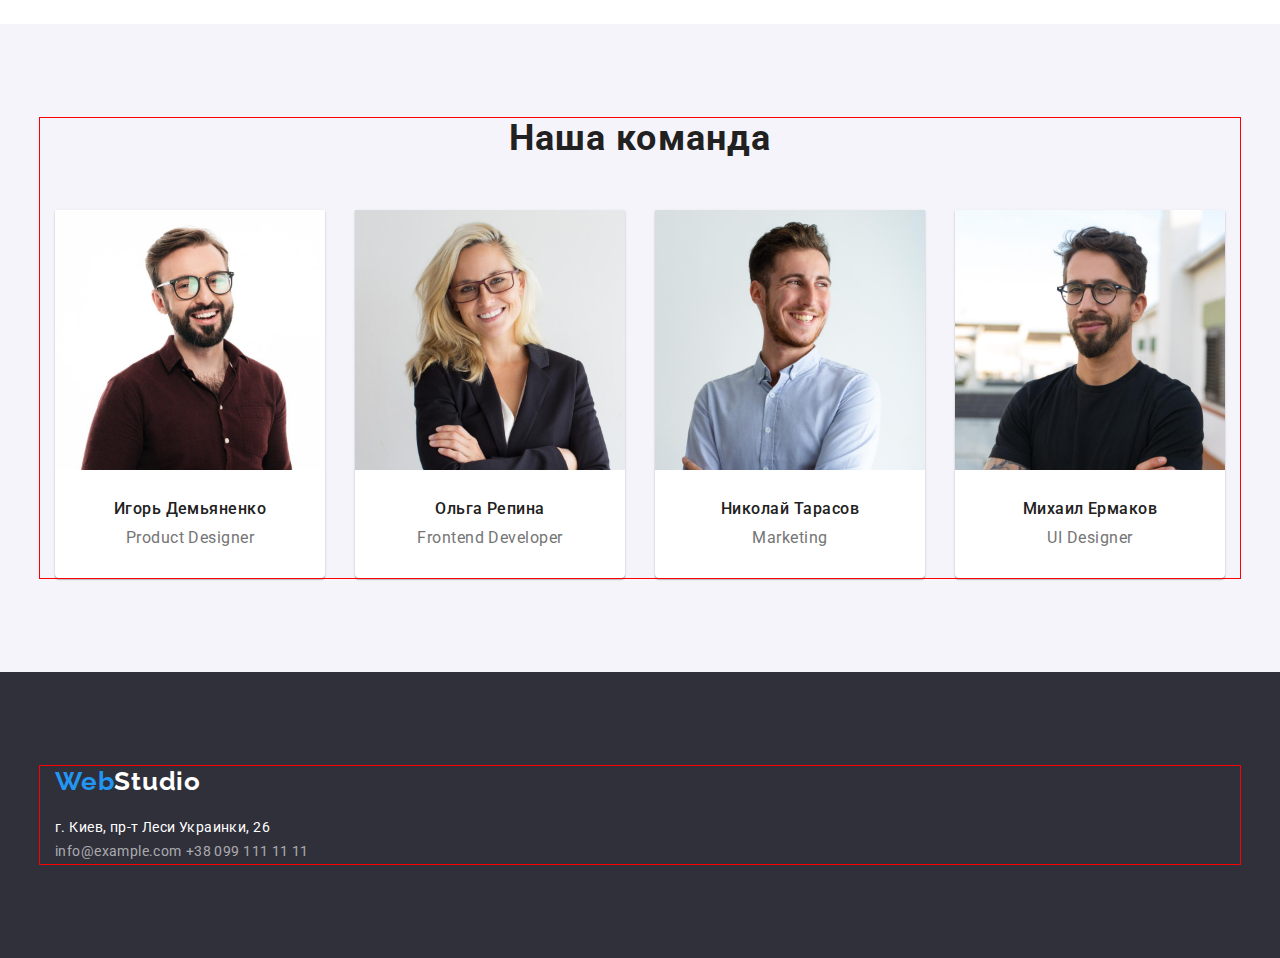
==== commit 5292ff22: "almost end 1st page" ====
--- a/index.html
+++ b/index.html
@@ -90,23 +90,23 @@
                 <section class="section our-team-section">
                     <div class="container">
                         <h2 class="our-team-header">Наша команда</h2>
-                        <ul>
-                            <li>
+                        <ul class="our-team-list">
+                            <li class="cards">
                                 <img src="./images/demyanenko.jpg" width="270" alt="фото Игоря Демьяненка">
                                 <h3 class="our-team-list-item-header">Игорь Демьяненко</h3>
                                 <p class="our-team-list-item-paragraph">Product Designer</p>
                             </li>
-                            <li>
+                            <li class="cards">
                                 <img src="./images/repina.jpg" width="270" alt="фото Ольгb Репинjq">
                                 <h3 class="our-team-list-item-header">Ольга Репина</h3>
                                 <p class="our-team-list-item-paragraph">Frontend Developer</p>
                             </li>
-                            <li>
+                            <li class="cards">
                                 <img src="./images/tarasov.jpg" width="270" alt="фото Николая Тарасова">
                                 <h3 class="our-team-list-item-header">Николай Тарасов</h3>
                                 <p class="our-team-list-item-paragraph">Marketing</p>
                             </li>
-                            <li>
+                            <li class="cards">
                                 <img src="./images/ermakov.jpg" width="270" alt="фото Михаила Ермакова">
                                 <h3 class="our-team-list-item-header">Михаил Ермаков</h3>
                                 <p class="our-team-list-item-paragraph">UI Designer</p>
@@ -122,7 +122,7 @@
             <footer class="section background-color-footer">
                 <div class="container">
                     <a href="./index.html" class="logo-footer"><span class="web-footer">Web</span><span class="studio-footer">Studio</span></a>
-                    <address>
+                    <address class="address-list">
                         <p class="address">г. Киев, пр-т Леси Украинки, 26</p>
                         <a class="contacts-mail-tel" href="mailto:info@example.com">info@example.com</a>
                         <a class="contacts-mail-tel" href="tel:+380991111111">+38 099 111 11 11</a>
--- a/css/styles.css
+++ b/css/styles.css
@@ -90,6 +90,7 @@
 .nav-list {
   display: flex;
   align-items: center;
+  padding-left: 15px;
 }
 
 .header-list {
@@ -214,7 +215,7 @@
 }
 .our-work-images-list {
   display: flex;
-  padding-left: 0px;
+  padding-left: 15px;
 }
 .our-work-images-list li:not(:last-child) {
   margin-right: 30px;
@@ -225,6 +226,19 @@
 .our-team-section {
   background-color: var(--background-color-third);
 }
+.cards {
+  background-color: var(--background-color-second);
+  box-shadow: 0px 1px 3px rgba(0, 0, 0, 0.12), 0px 1px 1px rgba(0, 0, 0, 0.14),
+    0px 2px 1px rgba(0, 0, 0, 0.2);
+  border-radius: 0px 0px 4px 4px;
+}
+.our-team-list {
+  display: flex;
+  padding-left: 15px;
+}
+.our-team-list li:not(:last-child) {
+  margin-right: 30px;
+}
 .our-team-header {
   color: var(--secondary-color);
   font-weight: 700;
@@ -232,6 +246,7 @@
   line-height: 1.16;
   text-align: center;
   letter-spacing: 0.03em;
+  margin-bottom: 50px;
 }
 .our-team-list-item-header {
   color: var(--secondary-color);
@@ -240,6 +255,7 @@
   line-height: 1.18;
   text-align: center;
   letter-spacing: 0.03em;
+  margin-top: 30px;
 }
 .our-team-list-item-paragraph {
   color: var(--contacts-color-header);
@@ -247,6 +263,8 @@
   line-height: 1.18;
   text-align: center;
   letter-spacing: 0.03em;
+  margin-top: 10px;
+  margin-bottom: 30px;
 }
 /* End of Team */
 
@@ -258,6 +276,9 @@
   font-size: 26px;
   line-height: 1.19;
   letter-spacing: 0.03em;
+  display: inline-block;
+  margin-bottom: 20px;
+  margin-left: 15px;
 }
 .logo-footer:focus,
 .logo-footer:hover {
@@ -274,6 +295,13 @@
 /* Footer */
 .background-color-footer {
   background-color: var(--background-color-main);
+}
+.address-list {
+  display: block;
+  margin-left: 15px;
+}
+.address-list p a:not(:last-child) {
+  margin-bottom: 9px;
 }
 .address {
   color: var(--second-main-color);
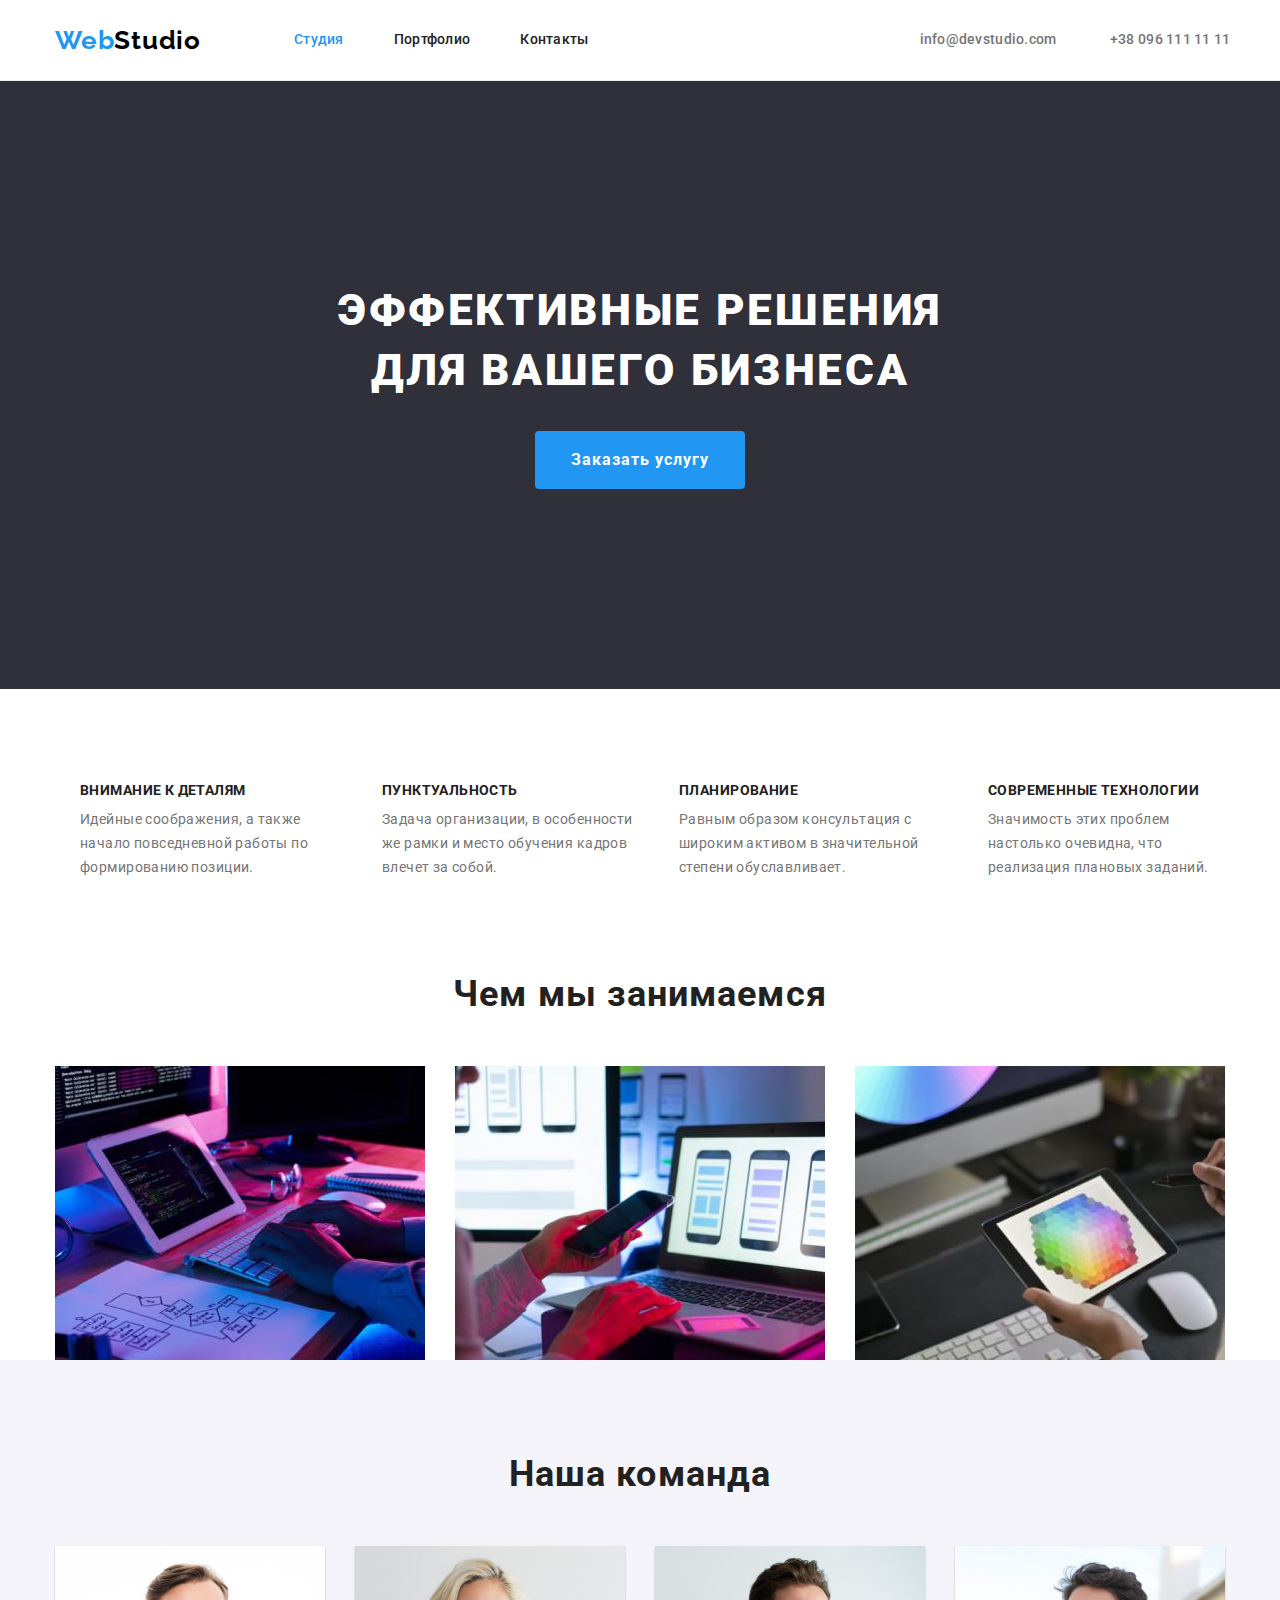
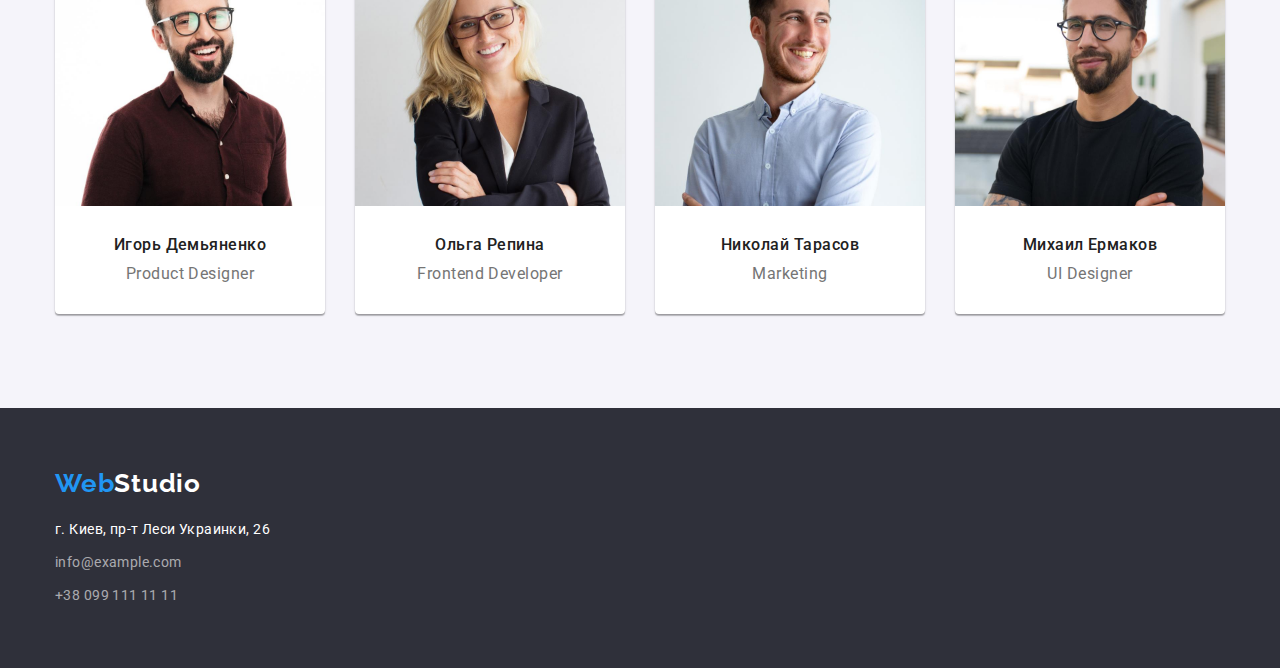
==== commit 62e9dd56: "add some corrections" ====
--- a/index.html
+++ b/index.html
@@ -36,49 +36,54 @@
 
             <!-- Main Section -->
             <main>
+
                 <!-- Hero section -->
-                <section class="section hero-section">
+                <section class="hero-section">
                     <div class="container hero-section-container">
                         <h1 class="hero-header">Эффективные решения для вашего бизнеса</h1>
                         <button class="hero-button" type="button">Заказать услугу</button>
                     </div>
                 </section>
-                <!-- End of Hero section -->
-
-                <div class="second-backgroun-color">
-                    <!-- Features & Our work -->
-                    <section class="section features-section">
+                <!-- End of Hero section -->             
+                    
+                <!-- Features & Our work -->
+                <div class="second-backgroun-color"></div>
+                    <section class="features-section">
                         <div class="container">
+                            
                             <!-- Features -->
-                            <h2 class="features">Особенности</h2>
-                            <ul class="features-list">
-                            <li>
-                                <h3 class="features-header">Внимание к деталям</h3>
-                                <p class="features-paragraph">Идейные соображения, а также начало повседневной работы по формированию позиции.</p>
-                            </li>
-                            <li>
-                                <h3 class="features-header">Пунктуальность</h3>
-                                <p class="features-paragraph">Задача организации, в особенности же рамки и место обучения кадров влечет за собой.</p>
-                            </li>
-                            <li>
-                                <h3 class="features-header">Планирование</h3>
-                                <p class="features-paragraph">Равным образом консультация с широким активом в значительной степени обуславливает.</p>
-                            </li>
-                            <li>
-                                <h3 class="features-header">Современные технологии</h3>
-                                <p class="features-paragraph">Значимость этих проблем настолько очевидна, что реализация плановых заданий.</p>
-                            </li>
-                            </ul>
+                            <div class="section">
+                                <h2 class="features">Особенности</h2>
+                                <ul class="features-list">
+                                <li>
+                                    <h3 class="features-header">Внимание к деталям</h3>
+                                    <p class="features-paragraph">Идейные соображения, а также начало повседневной работы по формированию позиции.</p>
+                                </li>
+                                <li>
+                                    <h3 class="features-header">Пунктуальность</h3>
+                                    <p class="features-paragraph">Задача организации, в особенности же рамки и место обучения кадров влечет за собой.</p>
+                                </li>
+                                <li>
+                                    <h3 class="features-header">Планирование</h3>
+                                    <p class="features-paragraph">Равным образом консультация с широким активом в значительной степени обуславливает.</p>
+                                </li>
+                                <li>
+                                    <h3 class="features-header">Современные технологии</h3>
+                                    <p class="features-paragraph">Значимость этих проблем настолько очевидна, что реализация плановых заданий.</p>
+                                </li>
+                                </ul>
+                            </div>
                             <!-- End of Features -->
                         
                             <!-- Our work -->
-                            
-                            <h2 class="our-work">Чем мы занимаемся</h2>
-                            <ul class="our-work-images-list">
-                                <li><img src="./images/box1.jpg" width="370" alt="разметка веб-страниц"></li>
-                                <li><img src="./images/box2.jpg" width="370" alt="веб-дизайн"></li>
-                                <li><img src="./images/box3.jpg" width="370" alt="цветное оформление"></li>
-                            </ul>
+                            <div class="section">
+                                <h2 class="our-work">Чем мы занимаемся</h2>
+                                <ul class="our-work-images-list">
+                                    <li><img src="./images/box1.jpg" width="370" alt="разметка веб-страниц"></li>
+                                    <li><img src="./images/box2.jpg" width="370" alt="веб-дизайн"></li>
+                                    <li><img src="./images/box3.jpg" width="370" alt="цветное оформление"></li>
+                                </ul>
+                            </div>
                             <!-- End of Our work -->
                             
                         </div>
@@ -119,8 +124,8 @@
             <!-- End of Main Section -->
             
             <!-- Footer -->
-            <footer class="section background-color-footer">
-                <div class="container">
+            <footer class="background-color-footer">
+                <div class="footer-section container">
                     <a href="./index.html" class="logo-footer"><span class="web-footer">Web</span><span class="studio-footer">Studio</span></a>
                     <address class="address-list">
                         <p class="address">г. Киев, пр-т Леси Украинки, 26</p>
--- a/css/styles.css
+++ b/css/styles.css
@@ -36,18 +36,19 @@
 }
 img {
   display: block;
+  max-width: 100%;
 }
 .container {
   width: 1200px;
   margin-left: auto;
   margin-right: auto;
-  outline: 1px red solid;
+  /* outline: 1px red solid; */
   /* padding-left: 15px;
   padding-right: 15px; */
 }
 .section {
   padding-top: 94px;
-  padding-bottom: 94px;
+  /* padding-bottom: 94px; */
 }
 
 /* Logo Header */
@@ -140,8 +141,8 @@
 }
 .hero-section-container {
   width: 696px;
-  margin-top: 200px;
-  margin-bottom: 200px;
+  padding-top: 200px;
+  padding-bottom: 200px;
 }
 .hero-header {
   color: var(--background-color-second);
@@ -167,6 +168,7 @@
   align-items: center;
   text-align: center;
   letter-spacing: 0.06em;
+  padding: 10px 32px;
   margin: 0 auto;
 }
 .hero-button:hover,
@@ -210,7 +212,6 @@
   line-height: 1.16;
   text-align: center;
   letter-spacing: 0.03em;
-  margin-top: 94px;
   margin-bottom: 50px;
 }
 .our-work-images-list {
@@ -235,6 +236,7 @@
 .our-team-list {
   display: flex;
   padding-left: 15px;
+  padding-bottom: 94px;
 }
 .our-team-list li:not(:last-child) {
   margin-right: 30px;
@@ -296,12 +298,17 @@
 .background-color-footer {
   background-color: var(--background-color-main);
 }
+.footer-section {
+  padding-top: 60px;
+  padding-bottom: 60px;
+}
 .address-list {
-  display: block;
+  display: flex;
+  flex-direction: column;
   margin-left: 15px;
 }
-.address-list p a:not(:last-child) {
-  margin-bottom: 9px;
+.contacts-mail-tel {
+  margin-top: 9px;
 }
 .address {
   color: var(--second-main-color);
@@ -330,6 +337,14 @@
 }
 
 /* Buttons */
+.filter-list {
+  display: flex;
+  justify-content: center;
+  margin-bottom: 34px;
+}
+.filter-list li:not(:last-child) {
+  margin-right: 8px;
+}
 .filter-buttons {
   color: var(--secondary-color);
   background-color: var(--background-color-third);
@@ -342,6 +357,7 @@
   line-height: 1.62;
   text-align: center;
   letter-spacing: 0.03em;
+  padding: 6px 22px;
 }
 .filter-buttons:focus,
 .filter-buttons:hover {
@@ -355,9 +371,23 @@
 /* End of Buttons */
 
 /* Blocks */
+.block-list {
+  display: flex;
+  flex-wrap: wrap;
+  margin-top: -30px;
+  margin-right: -30px;
+  padding-bottom: 94px;
+}
+.block-list > .block {
+  flex-basis: calc(100% / 3 - 30px);
+  margin-top: 30px;
+  margin-right: 30px;
+}
 .block {
-  width: 370px;
   border: 1px solid var(--border-block-portfolio-page);
+}
+.sub-block {
+  margin: 20px 24px;
 }
 .block-header {
   color: var(--secondary-color);
@@ -371,5 +401,6 @@
   font-size: 16px;
   line-height: 1.87;
   letter-spacing: 0.03em;
+  margin-top: 4px;
 }
 /* End of Blocks */
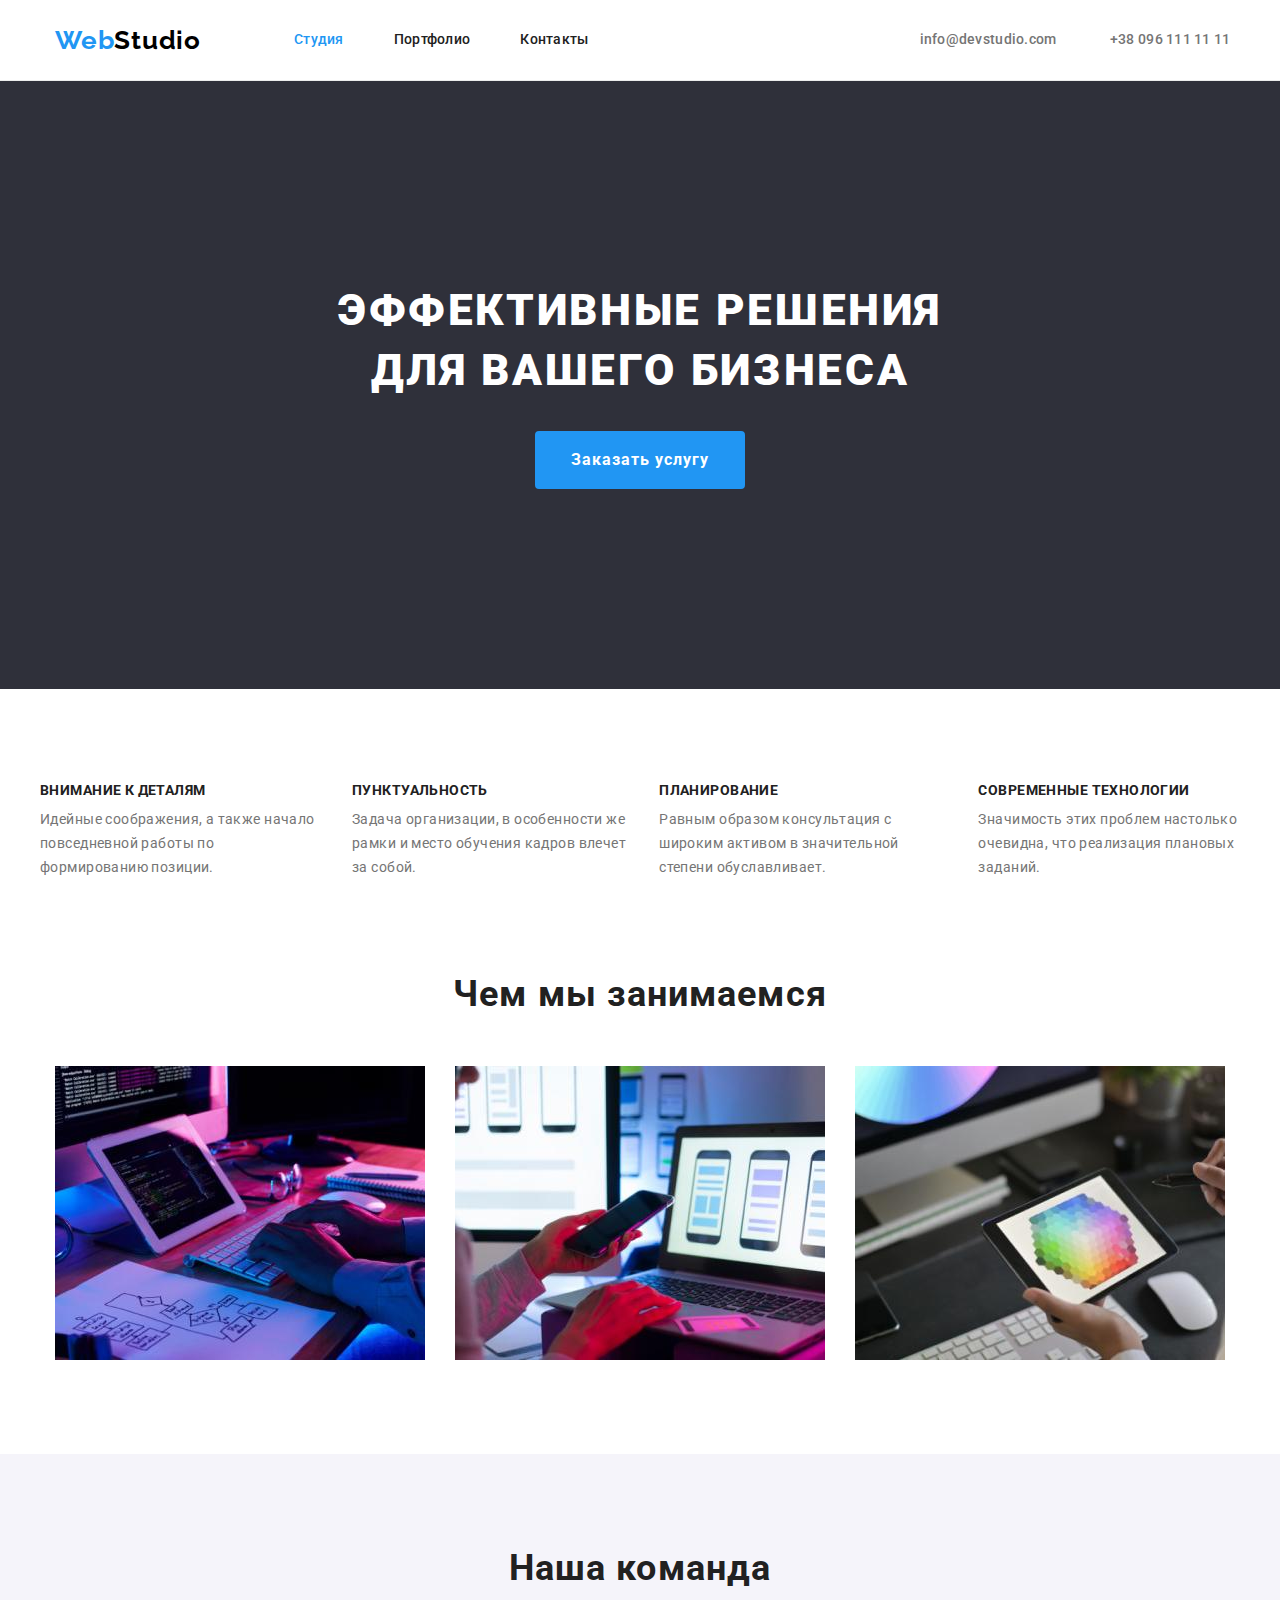
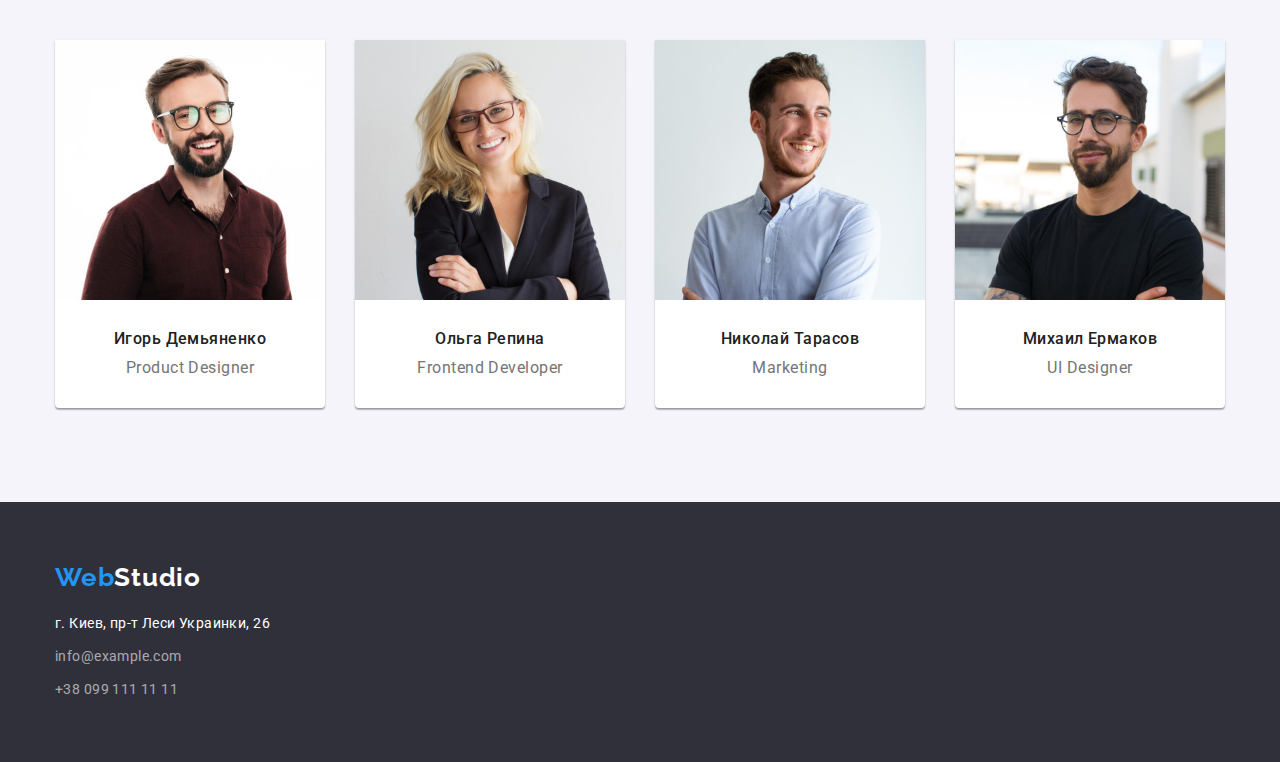
==== commit 70d6b5c7: "End of corretions hw-3" ====
--- a/index.html
+++ b/index.html
@@ -98,23 +98,31 @@
                         <ul class="our-team-list">
                             <li class="cards">
                                 <img src="./images/demyanenko.jpg" width="270" alt="фото Игоря Демьяненка">
-                                <h3 class="our-team-list-item-header">Игорь Демьяненко</h3>
-                                <p class="our-team-list-item-paragraph">Product Designer</p>
+                                <div class="our-team-name-subsection">
+                                    <h3 class="our-team-list-item-header">Игорь Демьяненко</h3>
+                                    <p class="our-team-list-item-paragraph">Product Designer</p>
+                                </div>
                             </li>
                             <li class="cards">
                                 <img src="./images/repina.jpg" width="270" alt="фото Ольгb Репинjq">
-                                <h3 class="our-team-list-item-header">Ольга Репина</h3>
-                                <p class="our-team-list-item-paragraph">Frontend Developer</p>
+                                <div class="our-team-name-subsection">
+                                    <h3 class="our-team-list-item-header">Ольга Репина</h3>
+                                    <p class="our-team-list-item-paragraph">Frontend Developer</p>
+                                </div>
                             </li>
                             <li class="cards">
                                 <img src="./images/tarasov.jpg" width="270" alt="фото Николая Тарасова">
-                                <h3 class="our-team-list-item-header">Николай Тарасов</h3>
-                                <p class="our-team-list-item-paragraph">Marketing</p>
+                                <div class="our-team-name-subsection">
+                                    <h3 class="our-team-list-item-header">Николай Тарасов</h3>
+                                    <p class="our-team-list-item-paragraph">Marketing</p>
+                                </div>
                             </li>
                             <li class="cards">
                                 <img src="./images/ermakov.jpg" width="270" alt="фото Михаила Ермакова">
-                                <h3 class="our-team-list-item-header">Михаил Ермаков</h3>
-                                <p class="our-team-list-item-paragraph">UI Designer</p>
+                                <div class="our-team-name-subsection">
+                                    <h3 class="our-team-list-item-header">Михаил Ермаков</h3>
+                                    <p class="our-team-list-item-paragraph">UI Designer</p>
+                                </div>
                             </li>
                         </ul>
                     </div>
--- a/css/styles.css
+++ b/css/styles.css
@@ -184,8 +184,10 @@
 .features {
   display: none;
 }
+
 .features-list {
   display: flex;
+  padding-left: 0px;
 }
 .features-list li:not(:last-child) {
   margin-right: 30px;
@@ -217,6 +219,7 @@
 .our-work-images-list {
   display: flex;
   padding-left: 15px;
+  padding-bottom: 94px;
 }
 .our-work-images-list li:not(:last-child) {
   margin-right: 30px;
@@ -250,6 +253,10 @@
   letter-spacing: 0.03em;
   margin-bottom: 50px;
 }
+.our-team-name-subsection {
+  padding-top: 30px;
+  padding-bottom: 30px;
+}
 .our-team-list-item-header {
   color: var(--secondary-color);
   font-weight: 500;
@@ -257,7 +264,6 @@
   line-height: 1.18;
   text-align: center;
   letter-spacing: 0.03em;
-  margin-top: 30px;
 }
 .our-team-list-item-paragraph {
   color: var(--contacts-color-header);
@@ -265,8 +271,7 @@
   line-height: 1.18;
   text-align: center;
   letter-spacing: 0.03em;
-  margin-top: 10px;
-  margin-bottom: 30px;
+  padding-top: 10px;
 }
 /* End of Team */
 
@@ -340,7 +345,8 @@
 .filter-list {
   display: flex;
   justify-content: center;
-  margin-bottom: 34px;
+  margin-bottom: 50px;
+  padding-left: 0px;
 }
 .filter-list li:not(:last-child) {
   margin-right: 8px;
@@ -377,6 +383,8 @@
   margin-top: -30px;
   margin-right: -30px;
   padding-bottom: 94px;
+  padding-left: 15px;
+  padding-right: 15px;
 }
 .block-list > .block {
   flex-basis: calc(100% / 3 - 30px);
@@ -385,9 +393,10 @@
 }
 .block {
   border: 1px solid var(--border-block-portfolio-page);
+  max-width: 370px;
 }
 .sub-block {
-  margin: 20px 24px;
+  padding: 20px 24px;
 }
 .block-header {
   color: var(--secondary-color);
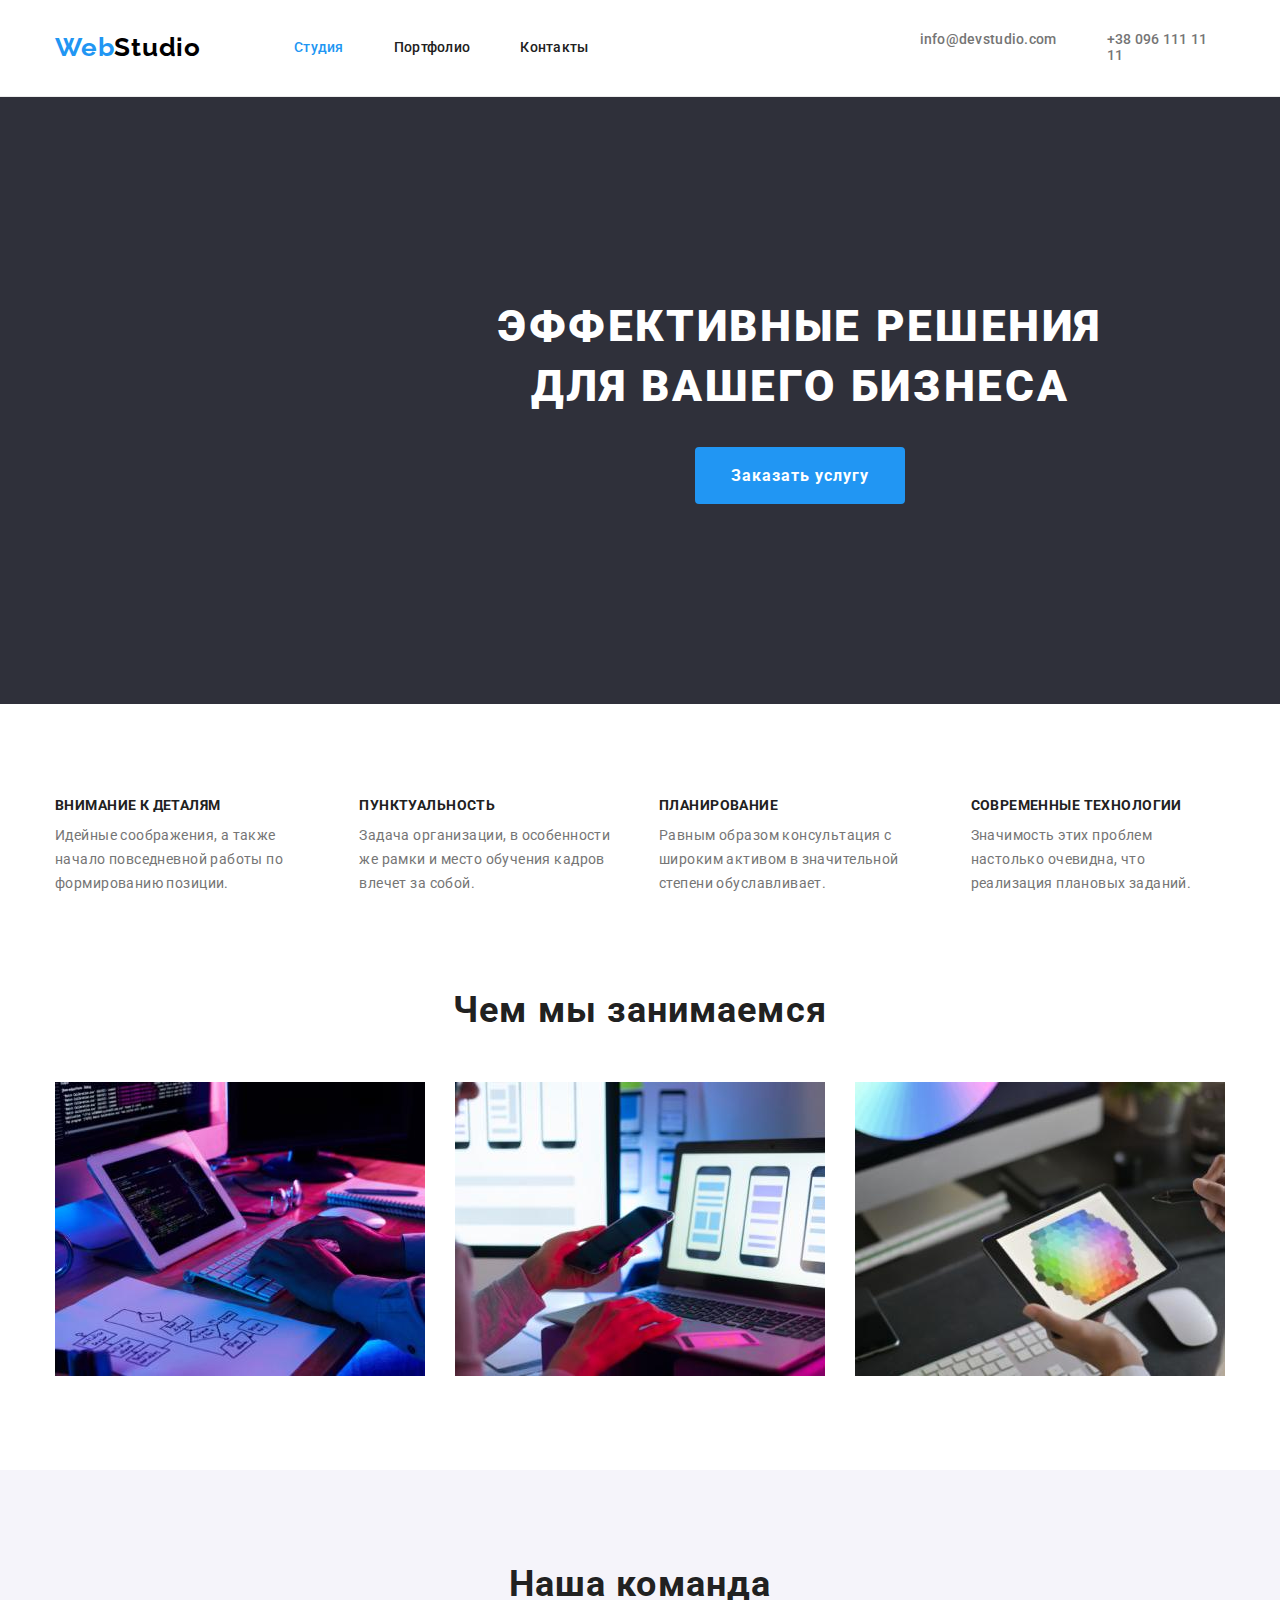
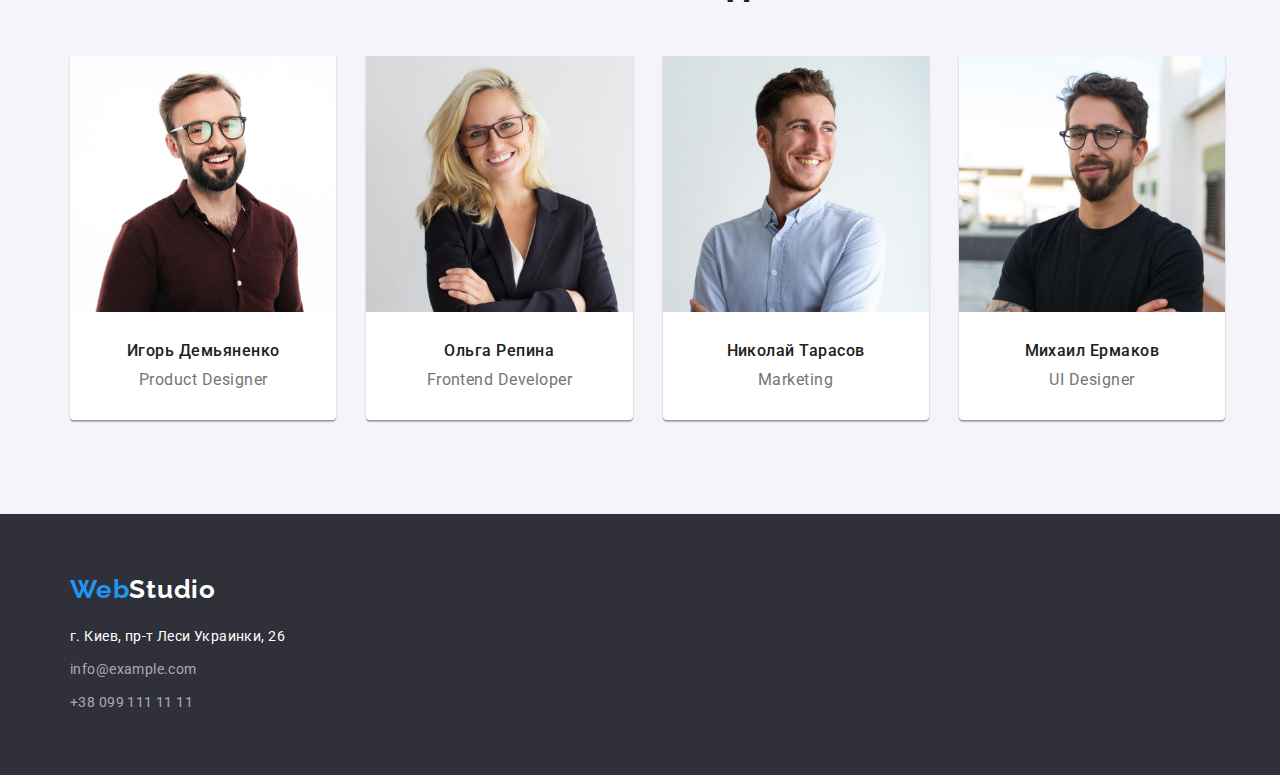
==== commit 52e68e3a: "add last corrections to hw-03" ====
--- a/index.html
+++ b/index.html
@@ -47,47 +47,45 @@
                 <!-- End of Hero section -->             
                     
                 <!-- Features & Our work -->
-                <div class="second-backgroun-color"></div>
-                    <section class="features-section">
-                        <div class="container">
-                            
-                            <!-- Features -->
-                            <div class="section">
-                                <h2 class="features">Особенности</h2>
-                                <ul class="features-list">
-                                <li>
-                                    <h3 class="features-header">Внимание к деталям</h3>
-                                    <p class="features-paragraph">Идейные соображения, а также начало повседневной работы по формированию позиции.</p>
-                                </li>
-                                <li>
-                                    <h3 class="features-header">Пунктуальность</h3>
-                                    <p class="features-paragraph">Задача организации, в особенности же рамки и место обучения кадров влечет за собой.</p>
-                                </li>
-                                <li>
-                                    <h3 class="features-header">Планирование</h3>
-                                    <p class="features-paragraph">Равным образом консультация с широким активом в значительной степени обуславливает.</p>
-                                </li>
-                                <li>
-                                    <h3 class="features-header">Современные технологии</h3>
-                                    <p class="features-paragraph">Значимость этих проблем настолько очевидна, что реализация плановых заданий.</p>
-                                </li>
-                                </ul>
-                            </div>
-                            <!-- End of Features -->
+                <div class="second-backgroun-color"></div>  
+                    <div class="container">
                         
-                            <!-- Our work -->
-                            <div class="section">
-                                <h2 class="our-work">Чем мы занимаемся</h2>
-                                <ul class="our-work-images-list">
-                                    <li><img src="./images/box1.jpg" width="370" alt="разметка веб-страниц"></li>
-                                    <li><img src="./images/box2.jpg" width="370" alt="веб-дизайн"></li>
-                                    <li><img src="./images/box3.jpg" width="370" alt="цветное оформление"></li>
-                                </ul>
-                            </div>
-                            <!-- End of Our work -->
-                            
+                        <!-- Features -->
+                        <div class="section features-section">
+                            <h2 class="features">Особенности</h2>
+                            <ul class="features-list">
+                            <li>
+                                <h3 class="features-header">Внимание к деталям</h3>
+                                <p class="features-paragraph">Идейные соображения, а также начало повседневной работы по формированию позиции.</p>
+                            </li>
+                            <li>
+                                <h3 class="features-header">Пунктуальность</h3>
+                                <p class="features-paragraph">Задача организации, в особенности же рамки и место обучения кадров влечет за собой.</p>
+                            </li>
+                            <li>
+                                <h3 class="features-header">Планирование</h3>
+                                <p class="features-paragraph">Равным образом консультация с широким активом в значительной степени обуславливает.</p>
+                            </li>
+                            <li>
+                                <h3 class="features-header">Современные технологии</h3>
+                                <p class="features-paragraph">Значимость этих проблем настолько очевидна, что реализация плановых заданий.</p>
+                            </li>
+                            </ul>
                         </div>
-                    </section>
+                        <!-- End of Features -->
+                    
+                        <!-- Our work -->
+                        <div class="section">
+                            <h2 class="our-work">Чем мы занимаемся</h2>
+                            <ul class="our-work-images-list">
+                                <li><img src="./images/box1.jpg" width="370" alt="разметка веб-страниц"></li>
+                                <li><img src="./images/box2.jpg" width="370" alt="веб-дизайн"></li>
+                                <li><img src="./images/box3.jpg" width="370" alt="цветное оформление"></li>
+                            </ul>
+                        </div>                                       
+                    </div>
+                    <!-- End of Our work -->
+
                     <!-- End of Features & Our work -->
                 </div>
 
@@ -132,8 +130,8 @@
             <!-- End of Main Section -->
             
             <!-- Footer -->
-            <footer class="background-color-footer">
-                <div class="footer-section container">
+            <footer class="footer">
+                <div class="container">
                     <a href="./index.html" class="logo-footer"><span class="web-footer">Web</span><span class="studio-footer">Studio</span></a>
                     <address class="address-list">
                         <p class="address">г. Киев, пр-т Леси Украинки, 26</p>
--- a/css/styles.css
+++ b/css/styles.css
@@ -42,13 +42,12 @@
   width: 1200px;
   margin-left: auto;
   margin-right: auto;
+  padding-left: 15px;
+  padding-right: 15px;
   /* outline: 1px red solid; */
-  /* padding-left: 15px;
-  padding-right: 15px; */
 }
 .section {
-  padding-top: 94px;
-  /* padding-bottom: 94px; */
+  padding-bottom: 94px;
 }
 
 /* Logo Header */
@@ -91,7 +90,6 @@
 .nav-list {
   display: flex;
   align-items: center;
-  padding-left: 15px;
 }
 
 .header-list {
@@ -118,7 +116,9 @@
 .header-list .current {
   color: var(--brand-color);
 }
-
+.header-contatcs-list {
+  display: flex;
+}
 .header-contatcs-list a {
   color: var(--contacts-color-header);
   padding-top: 32px;
@@ -138,11 +138,10 @@
 /* Hero Section */
 .hero-section {
   background-color: var(--background-color-main);
+  padding: 200px 452px;
 }
 .hero-section-container {
   width: 696px;
-  padding-top: 200px;
-  padding-bottom: 200px;
 }
 .hero-header {
   color: var(--background-color-second);
@@ -184,7 +183,9 @@
 .features {
   display: none;
 }
-
+.features-section {
+  padding-top: 94px;
+}
 .features-list {
   display: flex;
   padding-left: 0px;
@@ -218,8 +219,7 @@
 }
 .our-work-images-list {
   display: flex;
-  padding-left: 15px;
-  padding-bottom: 94px;
+  padding-left: 0px;
 }
 .our-work-images-list li:not(:last-child) {
   margin-right: 30px;
@@ -229,6 +229,7 @@
 /* Our Team*/
 .our-team-section {
   background-color: var(--background-color-third);
+  padding-top: 94px;
 }
 .cards {
   background-color: var(--background-color-second);
@@ -239,7 +240,6 @@
 .our-team-list {
   display: flex;
   padding-left: 15px;
-  padding-bottom: 94px;
 }
 .our-team-list li:not(:last-child) {
   margin-right: 30px;
@@ -300,13 +300,12 @@
 /* End of Logo Footer */
 
 /* Footer */
-.background-color-footer {
+.footer {
   background-color: var(--background-color-main);
-}
-.footer-section {
   padding-top: 60px;
   padding-bottom: 60px;
 }
+
 .address-list {
   display: flex;
   flex-direction: column;
@@ -339,6 +338,7 @@
 /* Portfolio Page */
 .main-section {
   background-color: var(--background-color-second);
+  padding-top: 94px;
 }
 
 /* Buttons */
@@ -382,9 +382,7 @@
   flex-wrap: wrap;
   margin-top: -30px;
   margin-right: -30px;
-  padding-bottom: 94px;
-  padding-left: 15px;
-  padding-right: 15px;
+  padding-left: 0px;
 }
 .block-list > .block {
   flex-basis: calc(100% / 3 - 30px);
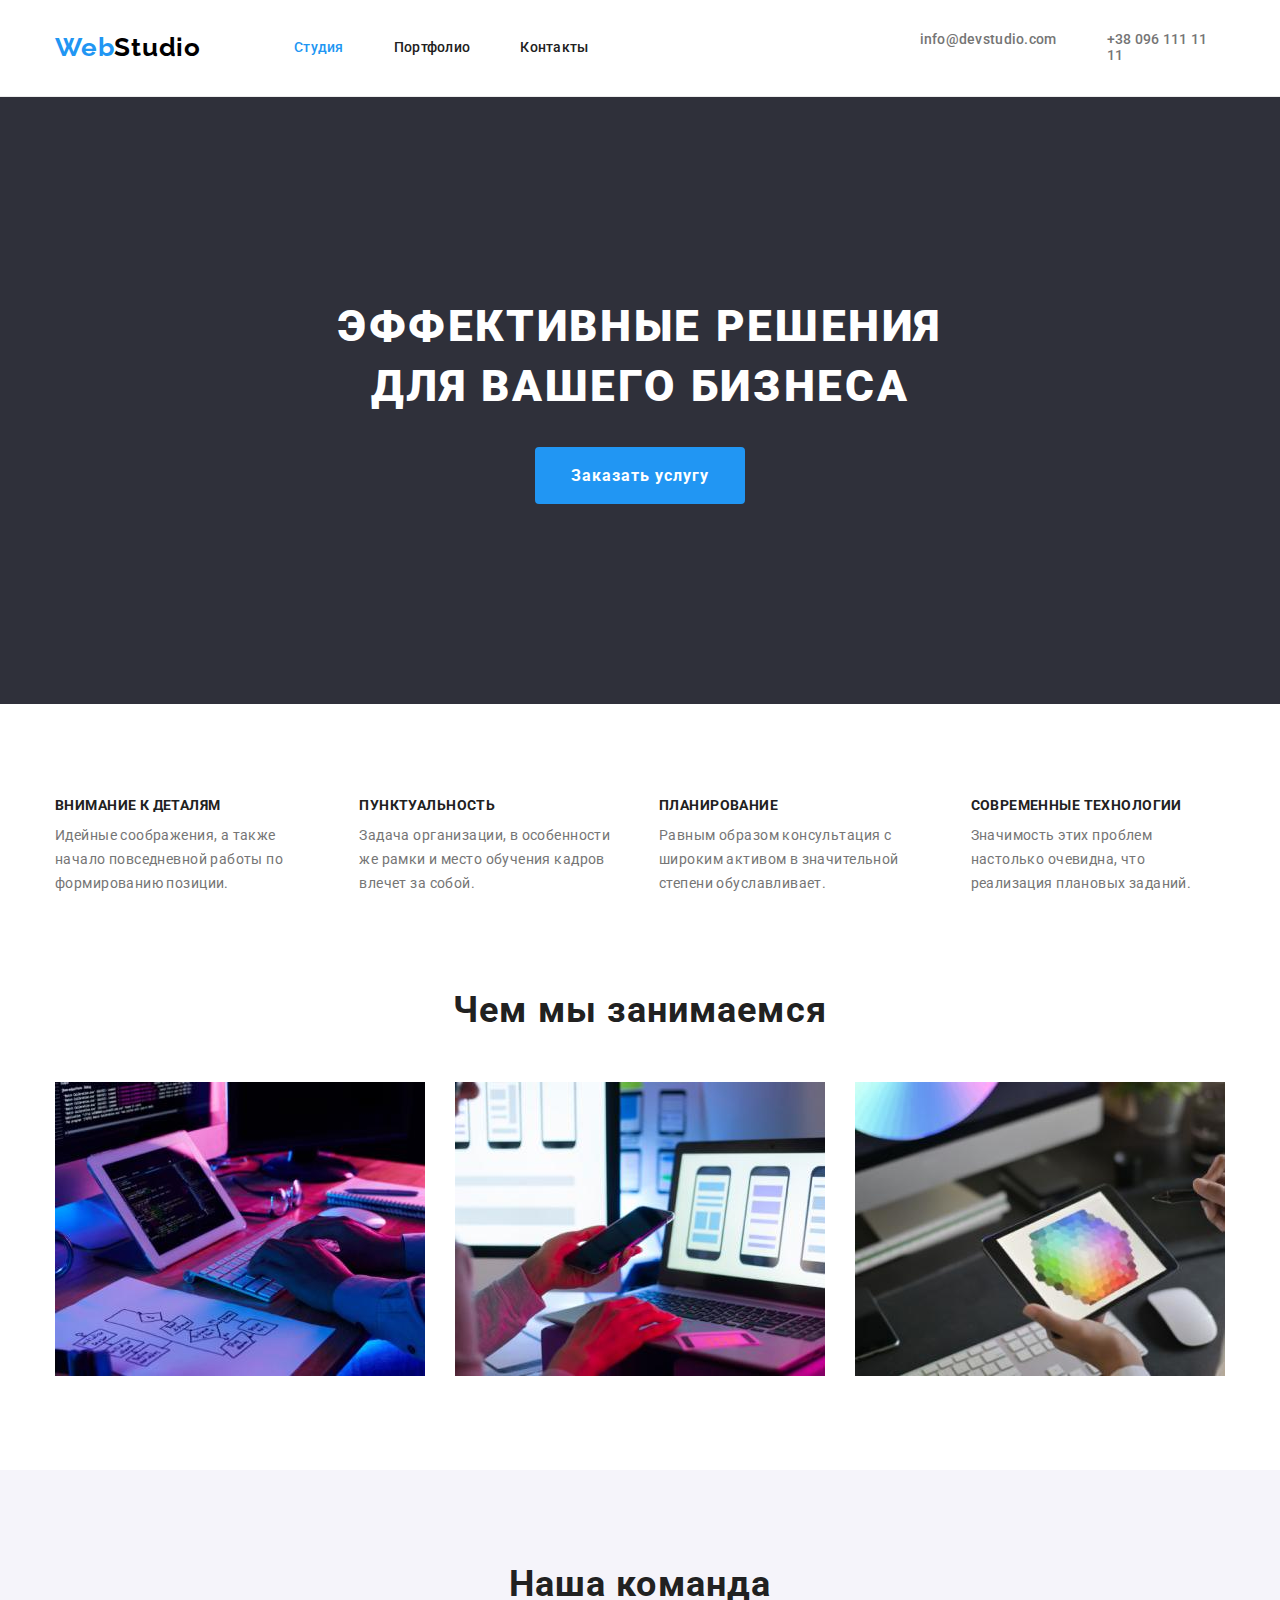
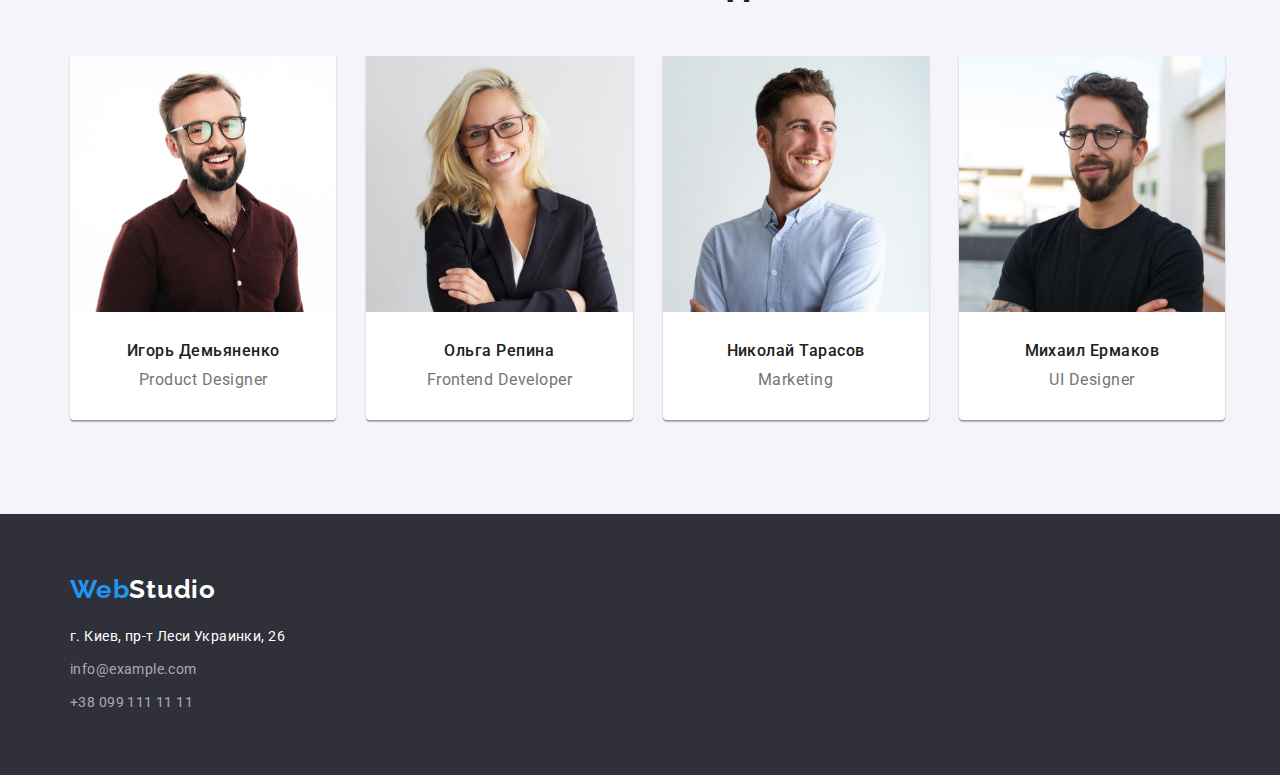
==== commit b9bb460f: "add some corrections to hw-03" ====
--- a/index.html
+++ b/index.html
@@ -44,51 +44,48 @@
                         <button class="hero-button" type="button">Заказать услугу</button>
                     </div>
                 </section>
-                <!-- End of Hero section -->             
+                <!-- End of Hero section -->                               
                     
-                <!-- Features & Our work -->
-                <div class="second-backgroun-color"></div>  
-                    <div class="container">
-                        
-                        <!-- Features -->
-                        <div class="section features-section">
-                            <h2 class="features">Особенности</h2>
-                            <ul class="features-list">
-                            <li>
-                                <h3 class="features-header">Внимание к деталям</h3>
-                                <p class="features-paragraph">Идейные соображения, а также начало повседневной работы по формированию позиции.</p>
-                            </li>
-                            <li>
-                                <h3 class="features-header">Пунктуальность</h3>
-                                <p class="features-paragraph">Задача организации, в особенности же рамки и место обучения кадров влечет за собой.</p>
-                            </li>
-                            <li>
-                                <h3 class="features-header">Планирование</h3>
-                                <p class="features-paragraph">Равным образом консультация с широким активом в значительной степени обуславливает.</p>
-                            </li>
-                            <li>
-                                <h3 class="features-header">Современные технологии</h3>
-                                <p class="features-paragraph">Значимость этих проблем настолько очевидна, что реализация плановых заданий.</p>
-                            </li>
-                            </ul>
-                        </div>
-                        <!-- End of Features -->
+                <!-- Features -->
+                <section class="section features-section">
+                    <div class="container second-background-color">
+                        <h2 class="features">Особенности</h2>
+                        <ul class="features-list">
+                        <li>
+                            <h3 class="features-header">Внимание к деталям</h3>
+                            <p class="features-paragraph">Идейные соображения, а также начало повседневной работы по формированию позиции.</p>
+                        </li>
+                        <li>
+                            <h3 class="features-header">Пунктуальность</h3>
+                            <p class="features-paragraph">Задача организации, в особенности же рамки и место обучения кадров влечет за собой.</p>
+                        </li>
+                        <li>
+                            <h3 class="features-header">Планирование</h3>
+                            <p class="features-paragraph">Равным образом консультация с широким активом в значительной степени обуславливает.</p>
+                        </li>
+                        <li>
+                            <h3 class="features-header">Современные технологии</h3>
+                            <p class="features-paragraph">Значимость этих проблем настолько очевидна, что реализация плановых заданий.</p>
+                        </li>
+                        </ul>
+                    </div>
+                </section>
+                <!-- End of Features -->
                     
-                        <!-- Our work -->
-                        <div class="section">
-                            <h2 class="our-work">Чем мы занимаемся</h2>
-                            <ul class="our-work-images-list">
-                                <li><img src="./images/box1.jpg" width="370" alt="разметка веб-страниц"></li>
-                                <li><img src="./images/box2.jpg" width="370" alt="веб-дизайн"></li>
-                                <li><img src="./images/box3.jpg" width="370" alt="цветное оформление"></li>
-                            </ul>
-                        </div>                                       
+                <!-- Our work -->
+                
+                <section class="section">
+                    <div class="container second-background-color">
+                        <h2 class="our-work">Чем мы занимаемся</h2>
+                        <ul class="our-work-images-list">
+                            <li><img src="./images/box1.jpg" width="370" alt="разметка веб-страниц"></li>
+                            <li><img src="./images/box2.jpg" width="370" alt="веб-дизайн"></li>
+                            <li><img src="./images/box3.jpg" width="370" alt="цветное оформление"></li>
+                        </ul>
                     </div>
-                    <!-- End of Our work -->
-
-                    <!-- End of Features & Our work -->
-                </div>
-
+                </section>                                       
+                <!-- End of Our work -->
+                 
                 <!-- Our Team -->
                 <section class="section our-team-section">
                     <div class="container">
--- a/css/styles.css
+++ b/css/styles.css
@@ -138,7 +138,7 @@
 /* Hero Section */
 .hero-section {
   background-color: var(--background-color-main);
-  padding: 200px 452px;
+  padding: 200px;
 }
 .hero-section-container {
   width: 696px;
